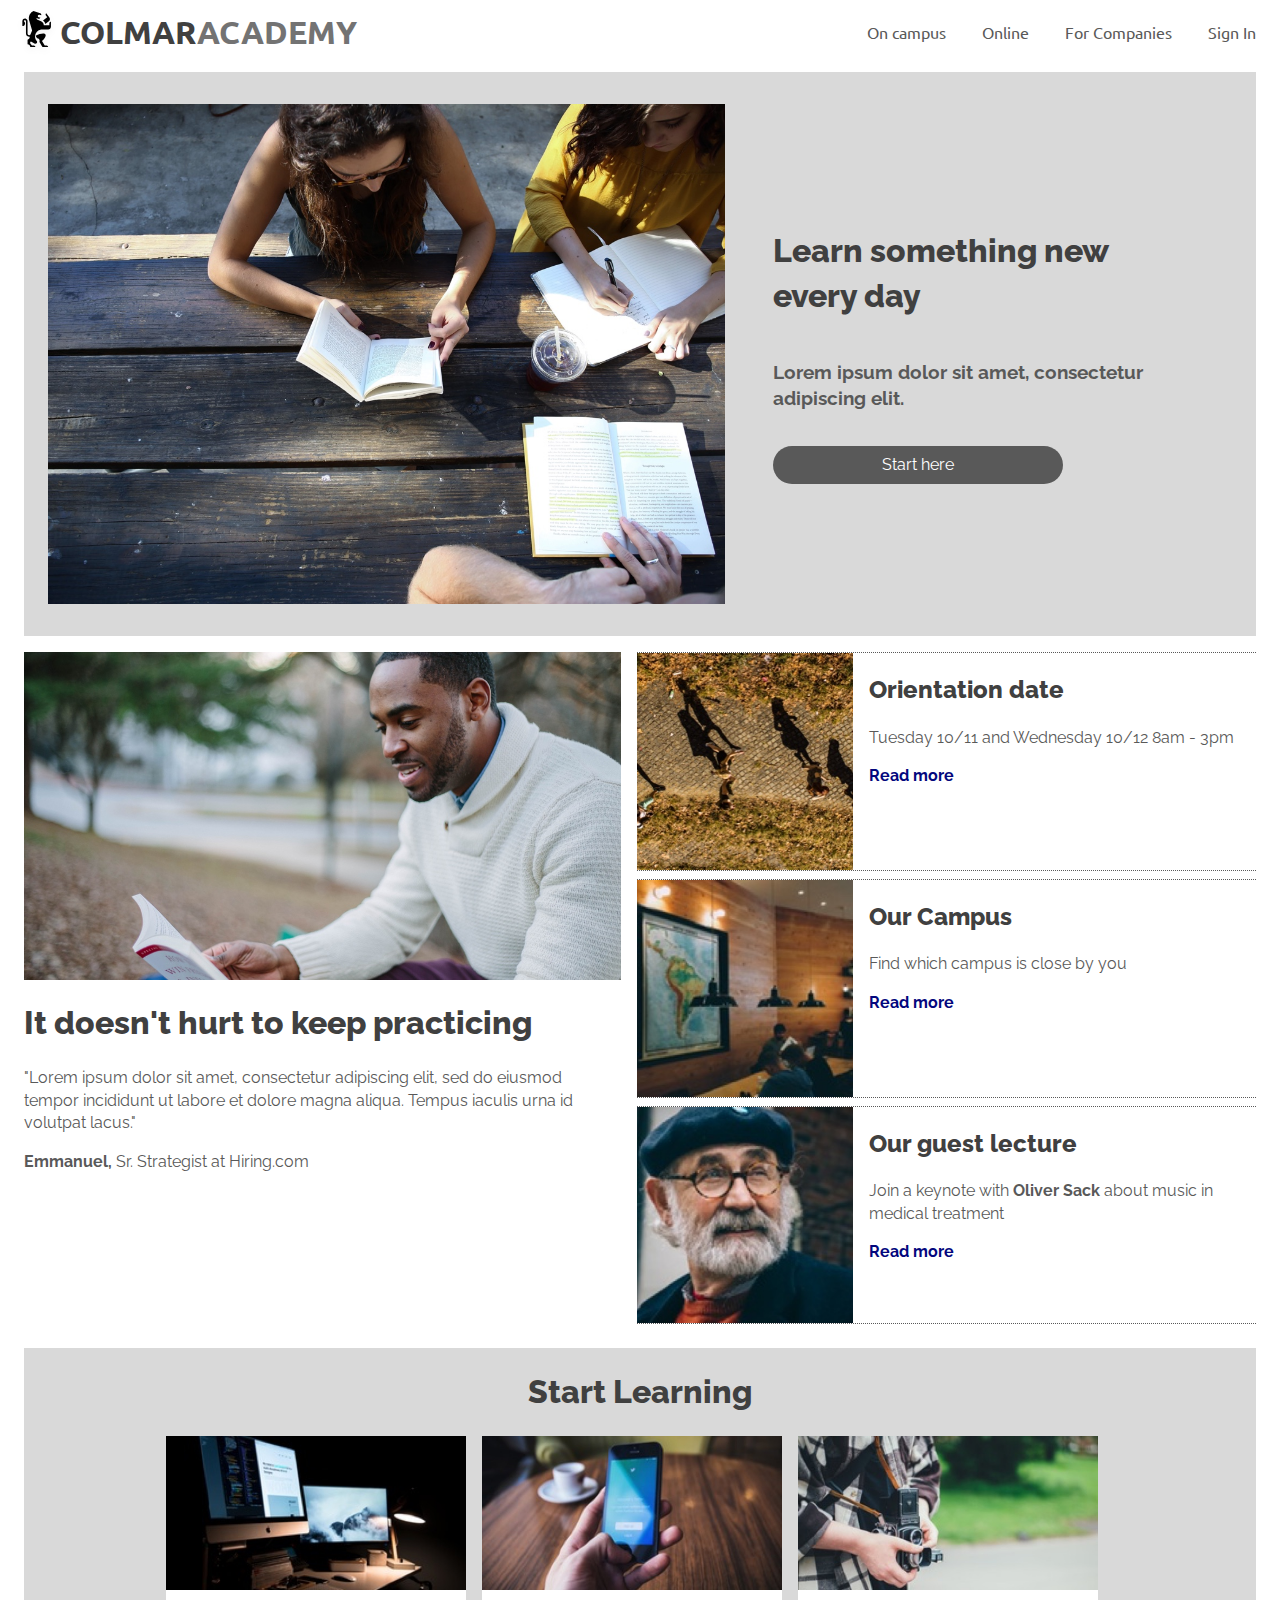
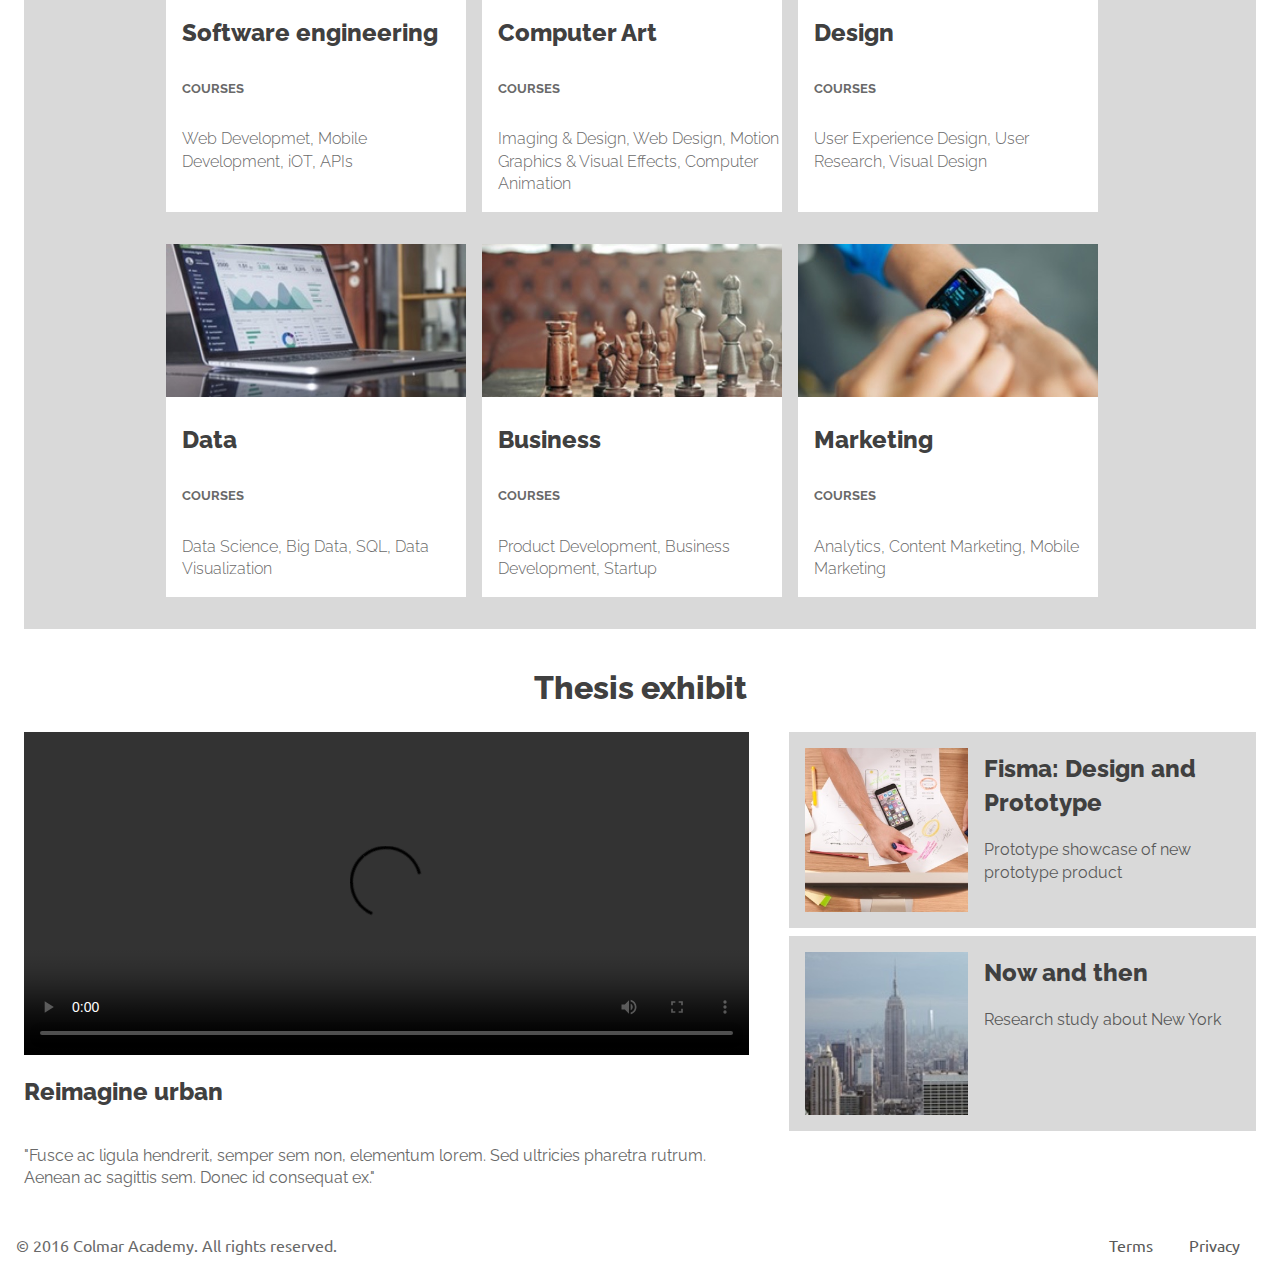
==== index.html @ a0ca27f4 "adjusting initial scale" ====
<!DOCTYPE html>
<html lang="en" dir="ltr">
  <head>
    <meta charset="utf-8">
    <title>Colmar Academy</title>
    <link href="reources/css/reset.css" type="text/css" rel="stylesheet">
    <link href="https://fonts.googleapis.com/css?family=Ubuntu:400,700" rel="stylesheet">
    <link href="https://fonts.googleapis.com/css?family=Raleway:300,400,700,800" rel="stylesheet">
    <link rel="stylesheet" href="https://use.fontawesome.com/releases/v5.8.1/css/all.css" integrity="sha384-50oBUHEmvpQ+1lW4y57PTFmhCaXp0ML5d60M1M7uH2+nqUivzIebhndOJK28anvf" crossorigin="anonymous">
    <link href="resources/css/style.css" type="text/css" rel="stylesheet">
    <meta name="viewport" content="width=device-width, initial-scale=0.86">
    <!--<meta name="viewport" content="initial-scale=1.1, minimum-scale=1.0001, maximum-scale=1.0001, user-scalable=no">
-->
  </head>

<body>
<!-- Header -->
<header>
  <nav>
    <div class="logo-name">
      <img src="resources/images/ic-logo.svg" alt="Colmar Academy lion logo">
      <h4><span class="firstword">Colmar</span><span class="secondword">Academy</span></h4>
    </div>
    <div class="menu">
      <ul role="presentation">
        <li>On campus</li>
        <li>Online</li>
        <li>For Companies</li>
        <li>Sign In</li>
      </ul>
    </div>

    <div class="tablet-menu">
      <img src="resources/images/ic-on-campus.svg" alt="">
      <img src="resources/images/ic-online.svg" alt="">
      <img src="resources/images/ic-login.svg" alt="">
    </div>

    <div class="mobile-menu">
      <img src="resources/images/ic-logo.svg" alt="">
      <img src="resources/images/ic-on-campus.svg" alt="">
      <img src="resources/images/ic-online.svg" alt="">
      <img src="resources/images/ic-login.svg" alt="">
    </div>

  </nav>
</header>


<!-- Banner -->
<div class="container" role="presentation">
  <div class="banner">
    <div class="wide-box" role="presentation">
      <img src="resources/images/banner.jpg" alt="Students working at picnic table">
    </div>

    <div class="narrow-box" role="presentation">
      <div class="banner-text">
        <h1>Learn something new every day</h1>
        <h3>Lorem ipsum dolor sit amet, consectetur adipiscing elit.</h3>
      </div>
      <div class="button">
        <span>Start here</span>
      </div>
    </div>
  </div>
</div>

<!--Info Box -->
<div class="container" role="presentation">
  <div class="info-box">
    <div class="wide-box" role="presentation">
      <img src="resources/images/information-main.jpg" alt="Man reading book outdoors">
      <div class="quote">
        <h1>It doesn't hurt to keep practicing</h1>
        <p>"Lorem ipsum dolor sit amet, consectetur adipiscing elit, sed do eiusmod tempor incididunt ut labore et dolore magna aliqua. Tempus iaculis urna id volutpat lacus."</p>
        <span><b>Emmanuel,</b> Sr. Strategist at Hiring.com</span>
      </div>
    </div>

    <div class="narrow-box-main" role="presentation">
      <div class="mini-box" role="presentation">
        <img src="resources/images/information-orientation.jpg" alt="Overhead shot of people walking on a path.">
        <div class="mini-box-text" role="presentation">
          <h2>Orientation date</h2>
          <p>Tuesday 10/11 and Wednesday 10/12 8am - 3pm</p>
          <a href="#">Read more</a>
        </div>
      </div>

      <div class="mini-box" role="presentation">
        <img src="resources/images/information-campus.jpg" alt="People working at long table.">
        <div class="mini-box-text" role="presentation">
          <h2>Our Campus</h2>
          <p>Find which campus is close by you</p>
          <a href="#">Read more</a>
        </div>
      </div>

      <div class="mini-box" role="presentation">
        <img src="resources/images/information-guest-lecture.jpg" alt="Head shot of Oliver Sack">
        <div class="mini-box-text" role="presentation">
          <h2>Our guest lecture</h2>
          <p>Join a keynote with <b>Oliver Sack</b> about music in medical treatment</p>
          <a href="#">Read more</a>
        </div>
      </div>
    </div>

    <div class="narrow-box-mobile" role="presentation">
      <div class="mini-box-mobile" role="presentation">
        <img src="resources/images/information-orientation-mobile.jpg" alt="Overhead shot of people walking on a path.">
        <div class="mini-box-mobile-text" role="presentation">
          <h2>Orientation date</h2>
          <p>Tuesday 10/11 and Wednesday 10/12 8am - 3pm</p>
          <a href="#">Read more</a>
        </div>
      </div>

      <div class="mini-box-mobile" role="presentation">
        <img src="resources/images/information-campus-mobile.jpg" alt="People working at long table.">
        <div class="mini-box-mobile-text" role="presentation">
          <h2>Our Campus</h2>
          <p>Find which campus is close by you</p>
          <a href="#">Read more</a>
        </div>
      </div>

        <div class="mini-box-mobile" role="presentation">
          <img src="resources/images/information-guest-lecture-mobile.jpg" alt="Head shot of Oliver Sack">
          <div class="mini-box-mobile-text" role="presentation">
            <h2>Our guest lecture</h2>
            <p>Join a keynote with Oliver Sack about music in medical treatment</p>
            <a href="#">Read more</a>
          </div>
        </div>
    </div>
  </div>
</div>

<!--- Courses -->
<div class="container" role="presentation">
  <div class="course-box">
    <h1>Start Learning</h1>
    <div class="course-array-main">
      <div class="course">
        <img src="resources/images/course-software.jpg" alt="Computers on a desk">
        <div class="course-text" role="presentation">
          <h2 id="program">Software engineering</h2>
          <h5 id="course-title">COURSES</h5>
          <p id="classes">Web Developmet, Mobile Development, iOT, APIs</p>
        </div>
      </div>

      <div class="course">
        <img src="resources/images/course-computer-art.jpg" alt="Person holding a smart phone">
        <div class="course-text" role="presentation">
          <h2 id="program">Computer Art</h2>
          <h5 id="course-title">COURSES</h5>
          <p id="classes">Imaging & Design, Web Design, Motion Graphics & Visual Effects, Computer Animation</p>
        </div>
      </div>

      <div class="course">
        <img src="resources/images/course-design.jpg" alt="Person taking a photo with Twin lens reflex camera">
        <div class="course-text" role="presentation">
          <h2 id="program">Design</h2>
          <h5 id="course-title">COURSES</h5>
          <p id="classes">User Experience Design, User Research, Visual Design</p>
        </div>
      </div>

      <div class="course">
        <img src="resources/images/course-data.jpg" alt="Laptop with screen showing data visualization">
        <div class="course-text" role="presentation">
          <h2 id="program">Data</h2>
          <h5 id="course-title">COURSES</h5>
          <p id="classes">Data Science, Big Data, SQL, Data Visualization</p>
        </div>
      </div>

      <div class="course">
        <img src="resources/images/course-business.jpg" alt="Chessboard with wooden pieces">
        <div class="course-text" role="presentation">
          <h2 id="program">Business</h2>
          <h5 id="course-title">COURSES</h5>
          <p id="classes">Product Development, Business Development, Startup</p>
        </div>
      </div>

      <div class="course">
        <img src="resources/images/course-marketing.jpg" alt="Person using a smart watch">
        <div class="course-text" role="presentation">
          <h2 id="program">Marketing</h2>
          <h5 id="course-title">COURSES</h5>
          <p id="classes">Analytics, Content Marketing, Mobile Marketing</p>
        </div>
      </div>
    </div>

    <div class="course-array-mobile">
      <div class="course-list-mobile">
      <h2>Software Engineering  <i class="fas fa-database"></i></h2>
      <h2>Computer Art <i class="fas fa-palette"></i></h2>
      <h2>Design <i class="fas fa-crop-alt"></i></h2>
      <h2>Data <i class="fas fa-chart-pie"></i></h2>
      <h2>Business <i class="fas fa-briefcase"></i></h2>
      <h2>Marketing <i class="fas fa-poll"></i></h2>
    </div>
          </div>
  </div>
</div>

<!-- Thesis exhibit section -->
<div class="container" role="presentation">
  <div class="thesis-box">
    <h1>Thesis exhibit</h1>
    <div class="thesis-inner-box">
      <div class="wide-box" role="presentation">
        <video src="resources/videos/thesis.mp4" type="video/mp4" controls/></video>
        <h2>Reimagine urban</h2>
        <p>"Fusce ac ligula hendrerit, semper sem non, elementum lorem. Sed ultricies pharetra rutrum. Aenean ac sagittis sem. Donec id consequat ex."</p>
      </div>

      <div class="narrow-box" role="presentation">
        <div class="mini-box" id="fisma">
          <img src="resources/images/thesis-fisma.jpg" alt="Overhead shot of person working with smart phone and paper.">
          <div class="mini-box-text">
            <h2>Fisma: Design and Prototype</h2>
            <p>Prototype showcase of new prototype product</p>
          </div>
        </div>

        <div class="mini-box" role="presentation">
          <img src="resources/images/thesis-now-and-then.jpg" alt="Empire State Building.">
          <div class="mini-box-text">
            <h2>Now and then</h2>
            <p>Research study about New York</p>
          </div>
        </div>
      </div>
    </div>
  </div>
</div>

<!-- Footer -->
  <footer>
    <nav>
      <p>&copy 2016 Colmar Academy. All rights reserved.</p>
      <ul>
        <li>Terms</li>
        <li>Privacy</li>
      </ul>
    </nav>
  </footer>

  </body>
  </html>
---- resources/css/style.css ----
html{
  font-family: "Raleway"; "Helvetica", sans-serif;
  font-size: 16px;
}
body {
  line-height: 1.4;
  color: rgb(89, 89, 89);
  margin: 0 auto;
}
@media only screen and (max-width: 525px) {
  body {
    margin: 0 0.25rem;
  }
}
h1,
h2 {
  font-weight:800;
  color: rgb(64, 64, 64);
}
.container {
  display: flex;
  padding: 0.5rem 1.5rem;
}
.wide-box {
  width: 60%;
  display: flex;
  flex-direction: column;
}
.narrow-box {
  display: flex;
  flex-direction: column;
  width: 40%;
  padding-left: 1.5rem;
}
.mini-box {
  display: flex;
  align-items:flex-start;
  margin: 0 0 0.5rem 1rem;
}
.mini-box img {
  width: 35%;
  height: auto;
}
.mini-box-text a {
  color: rgb(3, 7, 125);
  font-weight: 700;
  text-decoration: none;
}
.mini-box-text a:hover {
  font-size: 1.1rem;
}
/* Header */
header {
  margin: 0 1rem 0 1rem;
  position: fixed;
  z-index: 1;
  background-color: white;
  width: 100%;
}
header img{
  padding-right: .2rem;
  height: 3rem;
}
nav {
  display: flex;
  align-items: center;
  justify-content: space-between;
  position: relative;
  height: 4rem;
  font-family: "Ubuntu"; "Helvetica", sans-serif;
}
nav .logo-name {
  display: flex;
  align-items: center;
}
header h4 {
  font-size: 2rem;
  text-transform: uppercase;
}
header h4 .firstword {
  color: rgb(64, 64, 64);
}
header h4 .secondword {
  color: rgb(115, 115, 115);
}
nav ul {
  margin-right: 1.5rem;
}
ul li {
  display: inline;
  padding: 0 1rem;
}
ul li:hover {
  color: rgb(3, 7, 125);
  font-weight: 800;
}
.tablet-menu {
  display: none;
}
.mobile-menu {
  display: none;
}
@media only screen and (max-width: 880px) {
  header .menu {
    display: none;
  }
  header .tablet-menu {
    display: flex;
    width: auto;
    justify-content: space-between;
    padding-right: 1.5rem;
  }
}
@media only screen and (max-width: 525px) {
  header {
    padding: 0 0.75rem;
    margin: auto;
  }
  header .logo-name {
      display: none;
  }
  header .tablet-menu {
      display: none;
  }
  header .mobile-menu {
    display: flex;
    width: 100%;
    justify-content: space-between;
    padding-right: 1rem;
  }
}

/* Banner */
.banner {
  display: flex;
  background-color: rgb(217, 217, 217);
  margin-top: 4rem;
  width: 100%;
}
.banner img {
  max-width: 100%;
  height: auto;
  display: block;
  overflow: hidden;
  padding: 2rem 1.5rem;
}
.banner .narrow-box {
  justify-content: center;
  align-items: flex-start;
}
.banner-text {
  display: flex;
  flex-direction: column;
  color: hsl(0, 0%, 35%);
  font-family: "Raleway", "Helvetica", sans-serif;
  max-width: 85%;
  padding-bottom: 1rem;
}
.button {
    width: 60%;
    background-color: rgb(89,89,89);
    color: white;
    padding-top: 0.5rem;
    padding-bottom: 0.5rem;
    text-align: center;
    border-radius: 25px;
    margin-bottom: 1rem;
  }
.button:hover {
background-color: rgb(3, 7, 125);
font-weight: 800;
}

@media only screen and (max-width: 525px) {
  .banner {
    display: flex;
    flex-direction: column;
    justify-content: center;
    margin: 3rem auto 1rem;
  }
  .banner .wide-box {
    width: 100%;
  }
  .banner .wide-box img {
    width: auto;
    height: auto;
    padding: 1rem 1rem;
    }
  .banner .narrow-box {
    width: 100%;
  }
  .banner-text {
    padding: 0 1.5rem 0.5rem 1.5rem;
    align-items: center;
  }
  .banner-text h3 {
    margin-right: 0.5rem;
  }
  .banner .button {
    width: 50%;
    align-self: center;
    margin: 0.5rem 4rem 1rem 0;
  }
}

/* Info Box */
.info-box {
  display: flex;
  width: 100%;
}

.info-box .wide-box img {
  max-width: 100%;
  height: auto;
  display: block;
}
.info-box .mini-box-text {
  padding-left: 1rem;
}
.info-box .mini-box {
  border-top: dotted 1px rgb(89,89,89);
  border-bottom: dotted 1px rgb(89,89,89);
}
.info-box .narrow-box-mobile {
  display: none;
}

@media only screen and (max-width: 525px) {
  .info-box {
    display: flex;
    flex-direction: column;
    width: 100%;
  }
  .info-box .wide-box {
    display: none;
  }
  .info-box .narrow-box-main {
    display: none;
  }
  .info-box .narrow-box-main .mini-box{
    display: none;
  }
  .info-box .narrow-box-mobile {
    display: flex;
    flex-direction: column;
    justify-content: center;
    width: 100%;
  }
  .info-box .narrow-box-mobile .mini-box-mobile img {
    width: 100%;
  }
  .info-box .narrow-box-mobile .mini-box-mobile {
    margin-bottom: 2rem;
  }
  .mini-box-mobile-text p {
    display: flex;
  }
  .mini-box-mobile-text a {
    color: rgb(3, 7, 125);
    text-decoration: none;
  }
}


/*  Courses */
.course-box {
  display: inline-block;
  background-color: hsl(0, 0%, 85%);
  color: rgb(105, 105, 105);
  width: 100%;
}
.course-box h1 {
  text-align: center;
}
.course-array-main {
  display: inline-flex;
  flex-flow: row wrap;
  justify-content: center;
  margin-left: 4.5rem;
  margin-right: 4.5rem;
}
.course-array-mobile {
  display: none;
}
.course {
  background-color: white;
  margin-right: 1rem;
  margin-bottom: 2rem;
  width: 300px;
}
.course-text {
  padding-left: 1rem;
  text-align: left;
}
.course-text #course-title {
  padding: 0.5rem 0;
}
.course-text #classes {
  font-weight: 300;
  flex-direction: column;
  align-items: flex-start;
}
.course img {
  width: 300px;
}

@media only screen and (max-width: 525px) {
  .course-box {
    background-color: white;
    justify-content: center;
    width: 100%;
  }
  .course-array-main {
    display: none;
  }
  .course-array-mobile {
    display: flex;
    flex-direction: column;
    justify-content: center;
    width: 100%;
    margin: 1rem auto;
  }
  .course-array-mobile h2 {
    display: flex;
    justify-content: space-between;
    align-items: baseline;
    background-color: hsl(0, 0%, 85%);
    padding: 0.5rem 1rem 0.5rem 1rem;
    text-align: left;
  }
}

/*Thesis Exhibit section  */
.thesis-box {
  display: inline-block;
  color: rgb(105, 105, 105);
}
.thesis-box h1{
  text-align: center;
}
.thesis-inner-box {
  display: flex;
  align-items: flex-start;
}
.thesis-box .wide-box video {
  max-width: 100%;
  height: 20.2rem;
  display: block;
}
.thesis-box .mini-box{
  background-color: hsl(0, 0%, 85%);
  color: hsl(0, 0%, 35%)
}
.thesis-box img {
  padding: 1rem;
}
@media only screen and (max-width: 525px) {
  .thesis-box .wide-box {
    width: 100%;
  }
  .thesis-box .wide-box h2, p {
    display: none;
  }
  .thesis-box .narrow-box {
    display: none;
  }
}

/* Footer */
footer p {
  display: inline;
  padding: 0 1rem;
  color: rgb(105, 105, 105);
}
@media only screen and (max-width: 525px) {
  footer ul {
    display: none;
  }
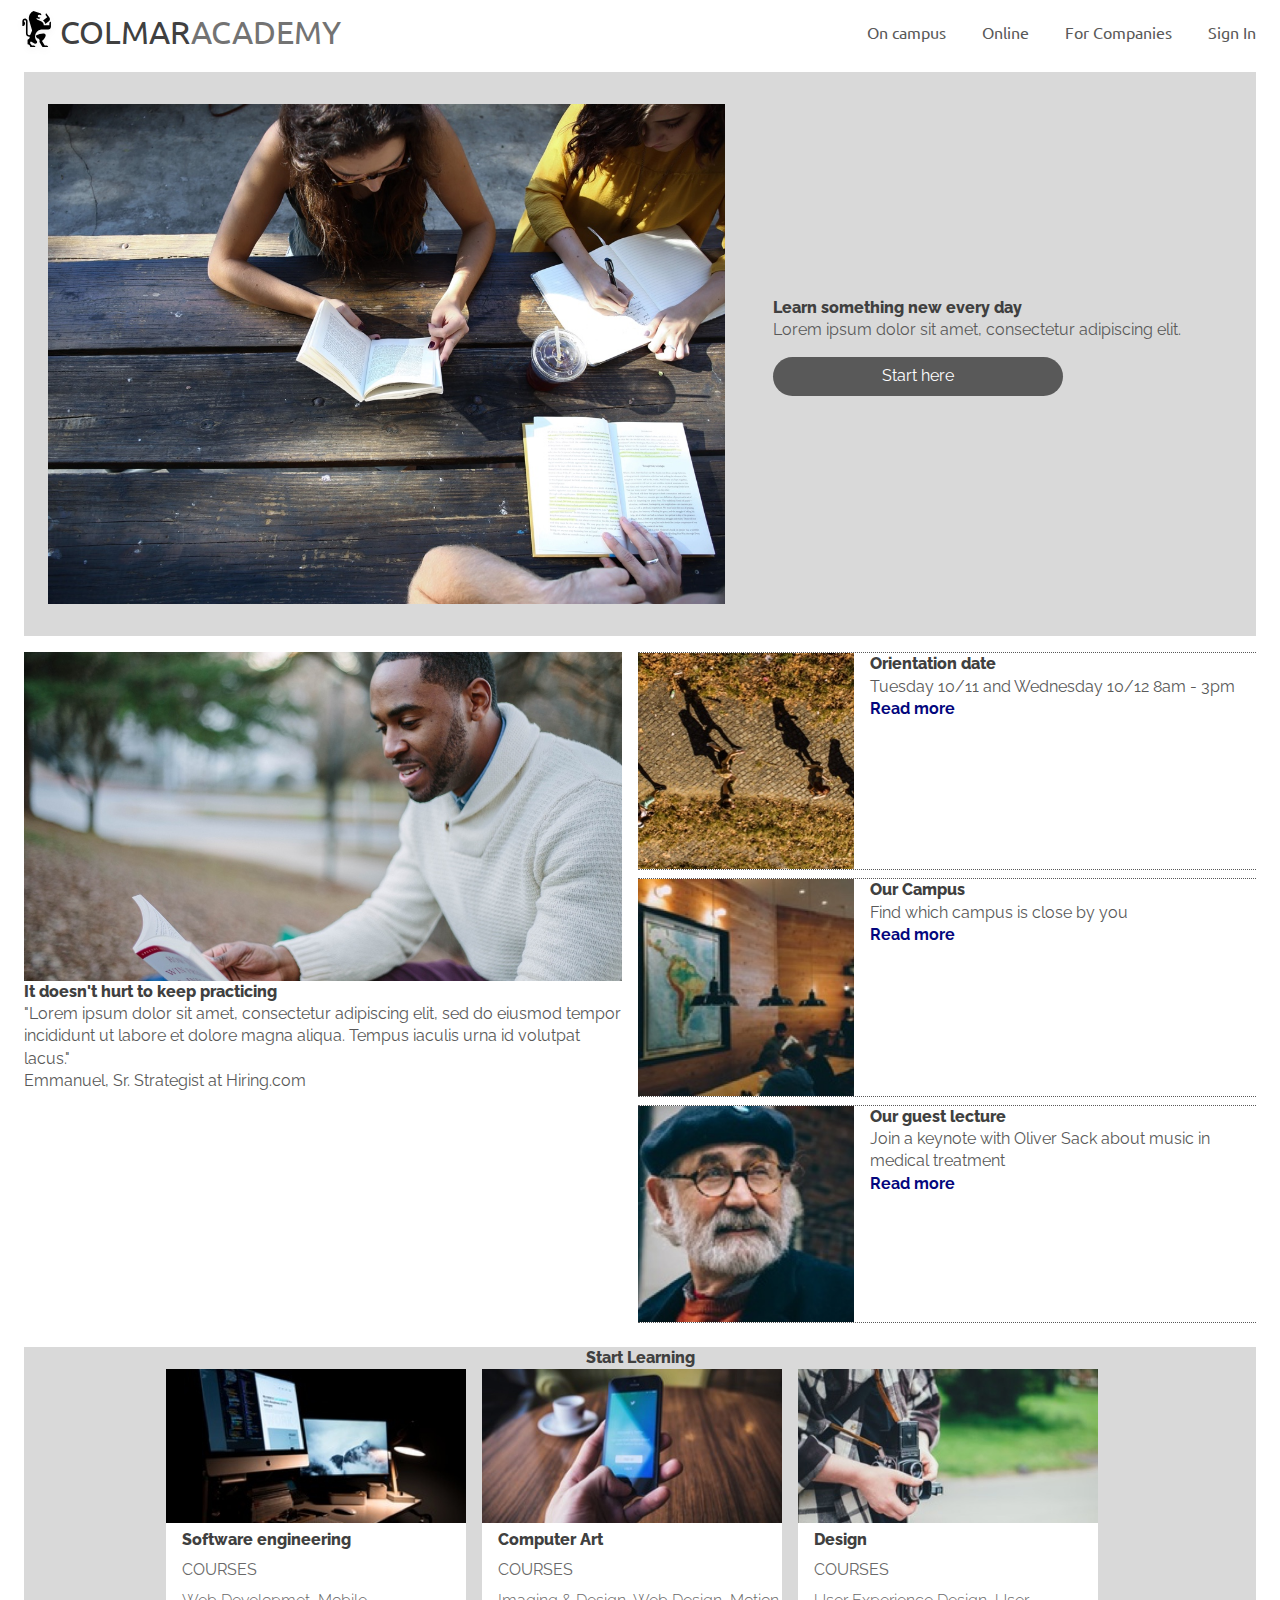
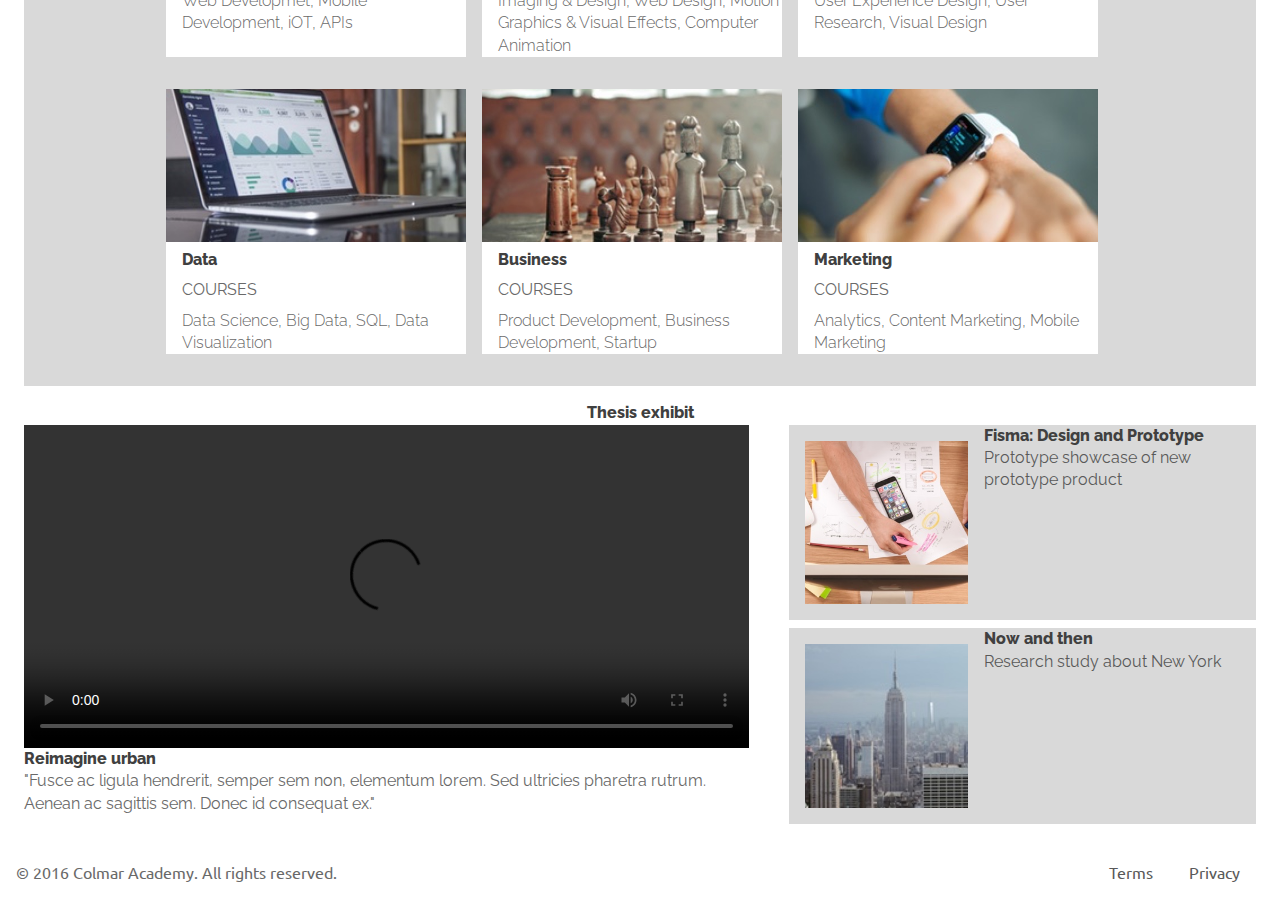
==== commit 06786c4d: "fixed type in reset" ====
--- a/index.html
+++ b/index.html
@@ -3,14 +3,12 @@
   <head>
     <meta charset="utf-8">
     <title>Colmar Academy</title>
-    <link href="reources/css/reset.css" type="text/css" rel="stylesheet">
+    <link href="resources/css/reset.css" type="text/css" rel="stylesheet">
     <link href="https://fonts.googleapis.com/css?family=Ubuntu:400,700" rel="stylesheet">
     <link href="https://fonts.googleapis.com/css?family=Raleway:300,400,700,800" rel="stylesheet">
     <link rel="stylesheet" href="https://use.fontawesome.com/releases/v5.8.1/css/all.css" integrity="sha384-50oBUHEmvpQ+1lW4y57PTFmhCaXp0ML5d60M1M7uH2+nqUivzIebhndOJK28anvf" crossorigin="anonymous">
     <link href="resources/css/style.css" type="text/css" rel="stylesheet">
     <meta name="viewport" content="width=device-width, initial-scale=0.86">
-    <!--<meta name="viewport" content="initial-scale=1.1, minimum-scale=1.0001, maximum-scale=1.0001, user-scalable=no">
--->
   </head>
 
 <body>
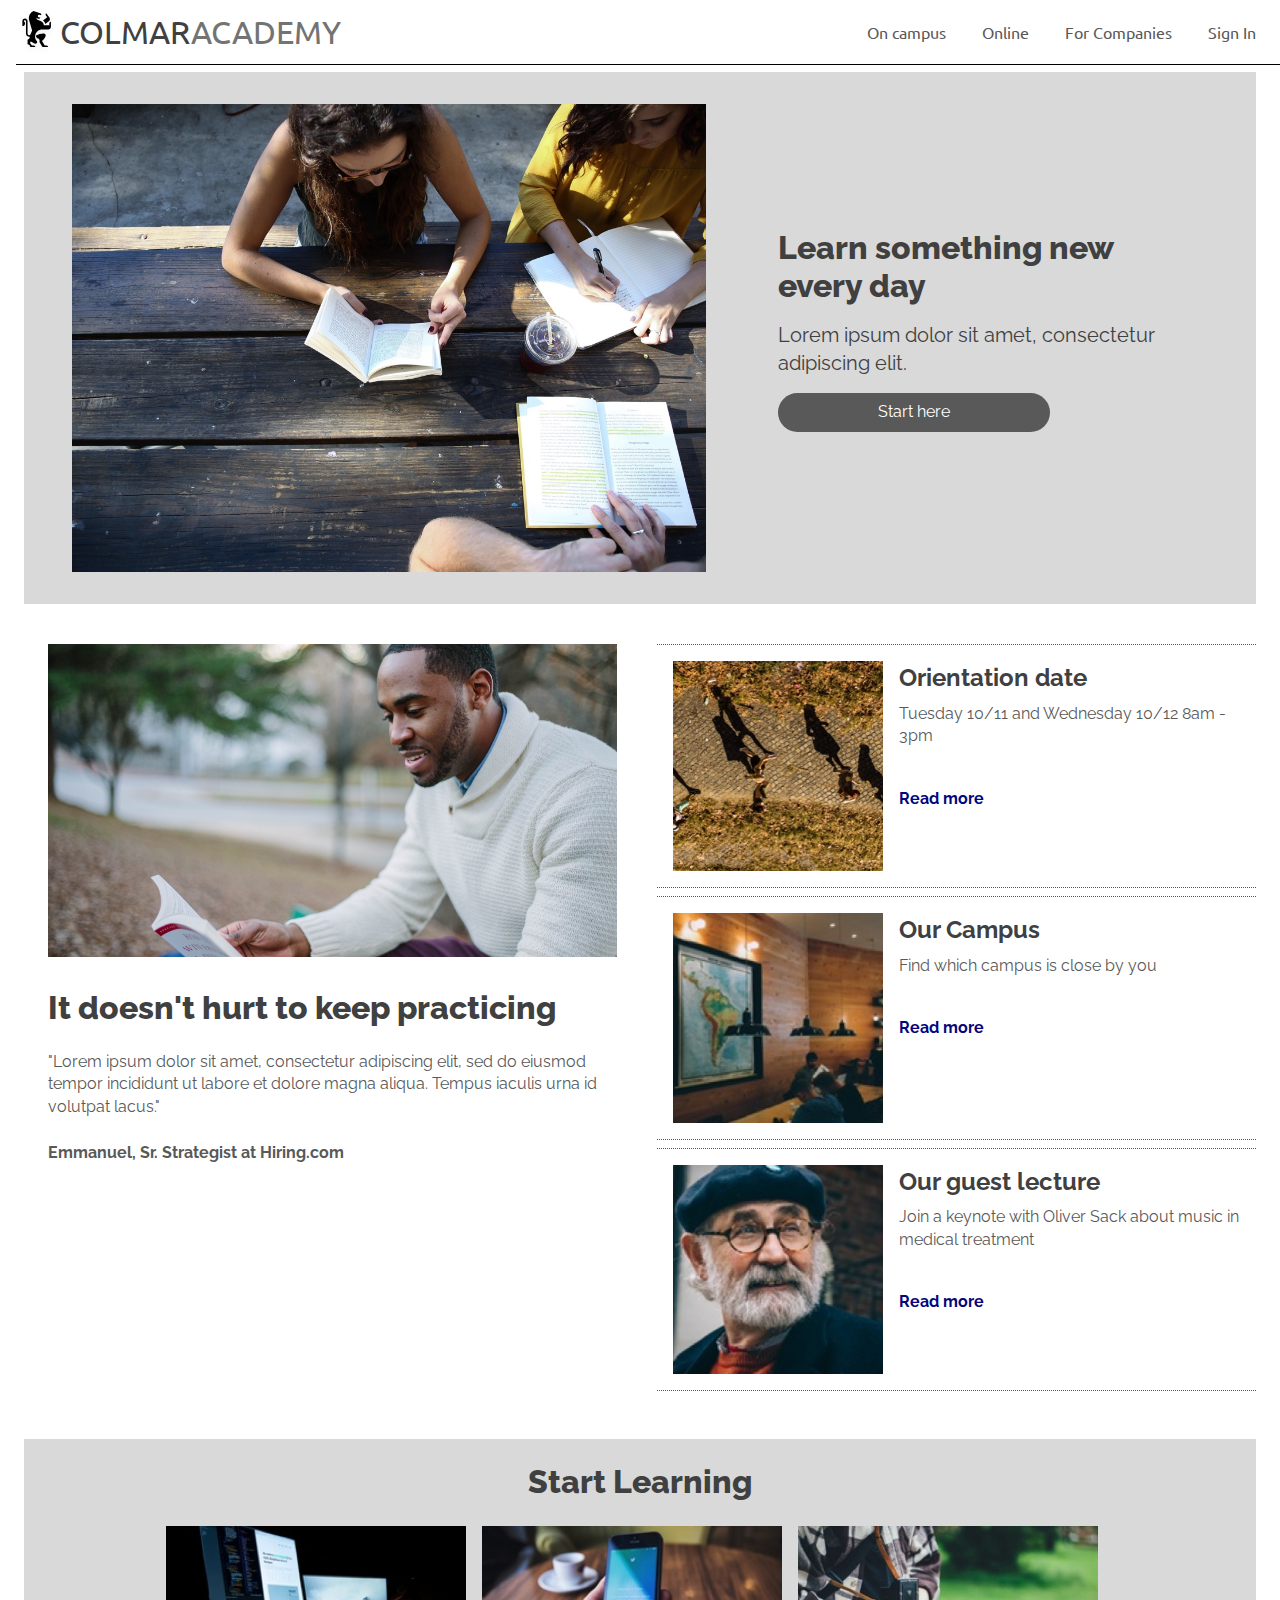
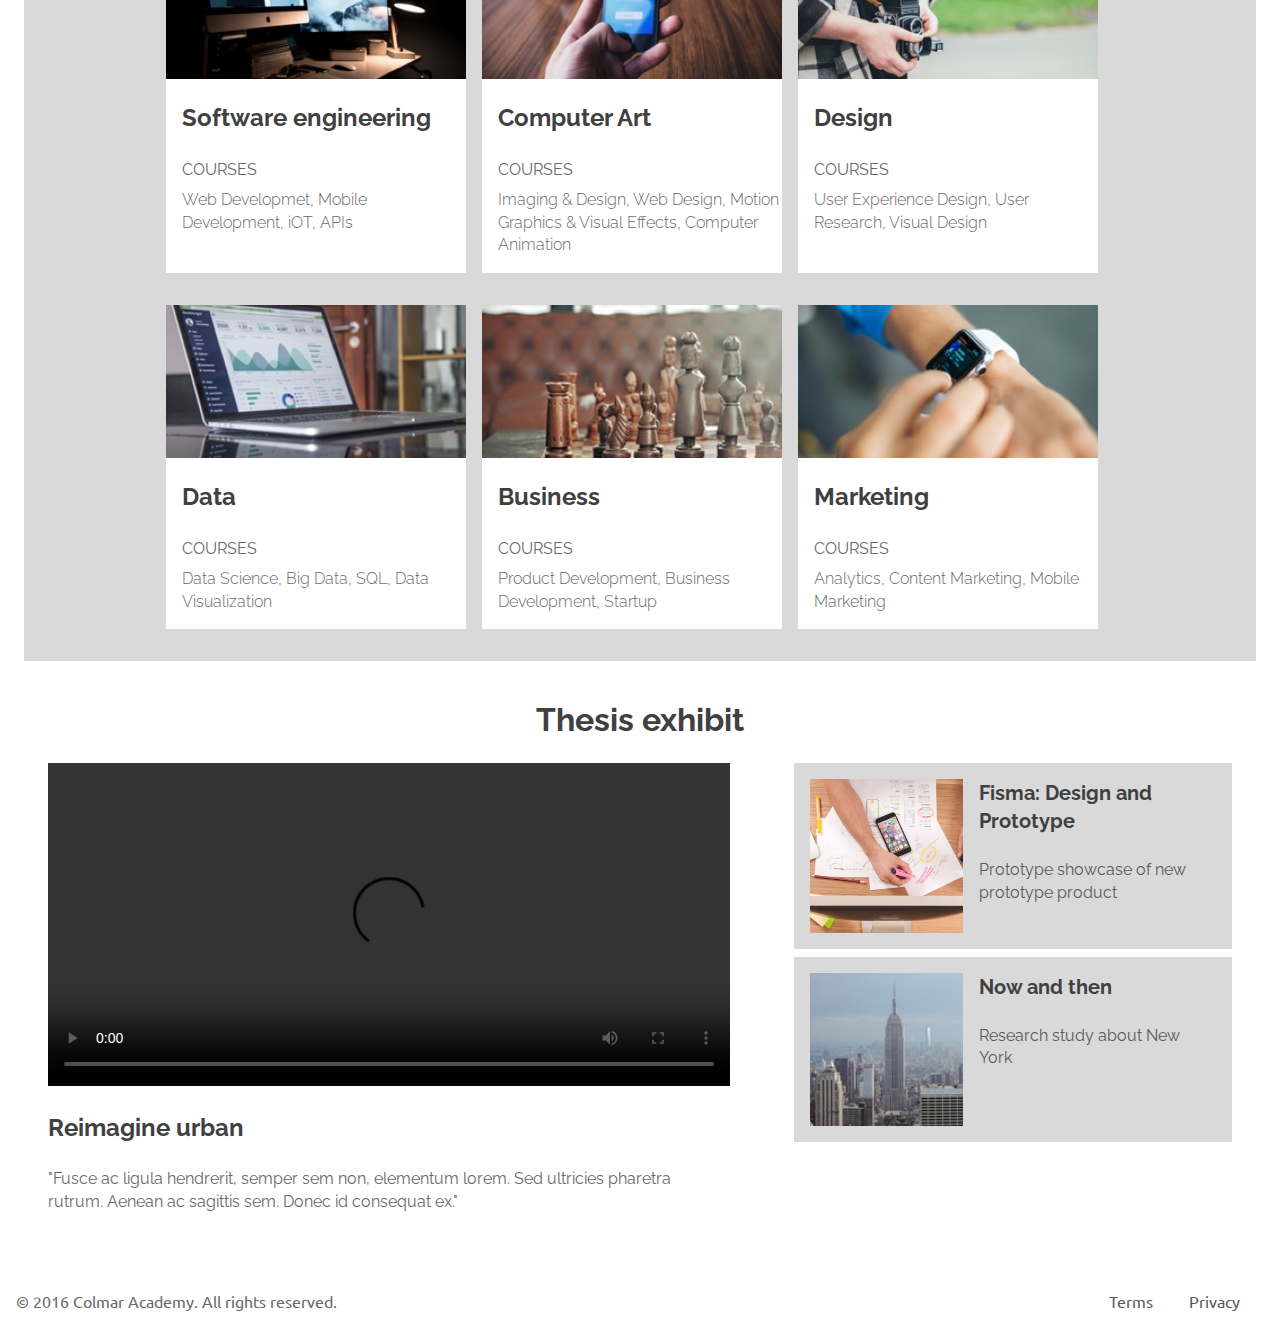
==== commit ea53a0fd: "redoing all the damage from the lack of reset" ====
--- a/index.html
+++ b/index.html
@@ -7,8 +7,8 @@
     <link href="https://fonts.googleapis.com/css?family=Ubuntu:400,700" rel="stylesheet">
     <link href="https://fonts.googleapis.com/css?family=Raleway:300,400,700,800" rel="stylesheet">
     <link rel="stylesheet" href="https://use.fontawesome.com/releases/v5.8.1/css/all.css" integrity="sha384-50oBUHEmvpQ+1lW4y57PTFmhCaXp0ML5d60M1M7uH2+nqUivzIebhndOJK28anvf" crossorigin="anonymous">
+    <meta name="viewport" content="width=device-width, initial-scale=0.86">
     <link href="resources/css/style.css" type="text/css" rel="stylesheet">
-    <meta name="viewport" content="width=device-width, initial-scale=0.86">
   </head>
 
 <body>
@@ -144,7 +144,7 @@
       <div class="course">
         <img src="resources/images/course-software.jpg" alt="Computers on a desk">
         <div class="course-text" role="presentation">
-          <h2 id="program">Software engineering</h2>
+          <h3 id="program">Software engineering</h3>
           <h5 id="course-title">COURSES</h5>
           <p id="classes">Web Developmet, Mobile Development, iOT, APIs</p>
         </div>
@@ -153,7 +153,7 @@
       <div class="course">
         <img src="resources/images/course-computer-art.jpg" alt="Person holding a smart phone">
         <div class="course-text" role="presentation">
-          <h2 id="program">Computer Art</h2>
+          <h3 id="program">Computer Art</h3>
           <h5 id="course-title">COURSES</h5>
           <p id="classes">Imaging & Design, Web Design, Motion Graphics & Visual Effects, Computer Animation</p>
         </div>
@@ -162,7 +162,7 @@
       <div class="course">
         <img src="resources/images/course-design.jpg" alt="Person taking a photo with Twin lens reflex camera">
         <div class="course-text" role="presentation">
-          <h2 id="program">Design</h2>
+          <h3 id="program">Design</h3>
           <h5 id="course-title">COURSES</h5>
           <p id="classes">User Experience Design, User Research, Visual Design</p>
         </div>
@@ -171,7 +171,7 @@
       <div class="course">
         <img src="resources/images/course-data.jpg" alt="Laptop with screen showing data visualization">
         <div class="course-text" role="presentation">
-          <h2 id="program">Data</h2>
+          <h3 id="program">Data</h3>
           <h5 id="course-title">COURSES</h5>
           <p id="classes">Data Science, Big Data, SQL, Data Visualization</p>
         </div>
@@ -180,7 +180,7 @@
       <div class="course">
         <img src="resources/images/course-business.jpg" alt="Chessboard with wooden pieces">
         <div class="course-text" role="presentation">
-          <h2 id="program">Business</h2>
+          <h3 id="program">Business</h3>
           <h5 id="course-title">COURSES</h5>
           <p id="classes">Product Development, Business Development, Startup</p>
         </div>
@@ -189,7 +189,7 @@
       <div class="course">
         <img src="resources/images/course-marketing.jpg" alt="Person using a smart watch">
         <div class="course-text" role="presentation">
-          <h2 id="program">Marketing</h2>
+          <h3 id="program">Marketing</h3>
           <h5 id="course-title">COURSES</h5>
           <p id="classes">Analytics, Content Marketing, Mobile Marketing</p>
         </div>
@@ -224,7 +224,7 @@
         <div class="mini-box" id="fisma">
           <img src="resources/images/thesis-fisma.jpg" alt="Overhead shot of person working with smart phone and paper.">
           <div class="mini-box-text">
-            <h2>Fisma: Design and Prototype</h2>
+            <h3>Fisma: Design and Prototype</h3>
             <p>Prototype showcase of new prototype product</p>
           </div>
         </div>
@@ -232,7 +232,7 @@
         <div class="mini-box" role="presentation">
           <img src="resources/images/thesis-now-and-then.jpg" alt="Empire State Building.">
           <div class="mini-box-text">
-            <h2>Now and then</h2>
+            <h3>Now and then</h3>
             <p>Research study about New York</p>
           </div>
         </div>
--- a/resources/css/style.css
+++ b/resources/css/style.css
@@ -12,25 +12,42 @@
     margin: 0 0.25rem;
   }
 }
-h1,
+h1 {
+  font-weight: 800;
+  font-size: 2rem;
+  line-height: 1.2;
+  color: rgb(64, 64, 64);
+}
+
 h2 {
-  font-weight:800;
+  font-weight: 700;
+  font-size: 1.5rem;
   color: rgb(64, 64, 64);
 }
+
+h3 {
+  font-size: 1.25rem;
+  color: rgb(64, 64, 64);
+}
 .container {
   display: flex;
   padding: 0.5rem 1.5rem;
+  margin-bottom: 1.5rem;
 }
 .wide-box {
   width: 60%;
   display: flex;
   flex-direction: column;
+  margin-left: 1.5rem;
+  margin-right: 1.5rem;
 }
 .narrow-box {
   display: flex;
   flex-direction: column;
   width: 40%;
   padding-left: 1.5rem;
+  margin-right: 1.5rem;
+
 }
 .mini-box {
   display: flex;
@@ -56,6 +73,7 @@
   z-index: 1;
   background-color: white;
   width: 100%;
+  border-bottom: 1px solid black;
 }
 header img{
   padding-right: .2rem;
@@ -154,6 +172,9 @@
   color: hsl(0, 0%, 35%);
   font-family: "Raleway", "Helvetica", sans-serif;
   max-width: 85%;
+  padding-bottom: 1rem;
+}
+.banner-text h1 {
   padding-bottom: 1rem;
 }
 .button {
@@ -214,8 +235,30 @@
   height: auto;
   display: block;
 }
+
+.info-box .quote h1 {
+  padding-top: 2rem;
+  padding-bottom: 1.5rem;
+}
+.info-box .quote p {
+  padding-bottom: 1.5rem;
+}
+.info-box .quote span {
+  font-weight: 700;
+}
+.info-box .mini-box img {
+  padding: 1rem;
+}
 .info-box .mini-box-text {
-  padding-left: 1rem;
+  padding-top: 0.5rem;
+}
+.info-box .mini-box-text h2 {
+  padding-top: 0.5rem;
+  padding-bottom: 0.5rem;
+}
+
+.info-box .mini-box-text p {
+  padding-bottom: 2.5rem;
 }
 .info-box .mini-box {
   border-top: dotted 1px rgb(89,89,89);
@@ -271,6 +314,8 @@
 }
 .course-box h1 {
   text-align: center;
+  padding-top: 1.5rem;
+  padding-bottom: 1.5rem;
 }
 .course-array-main {
   display: inline-flex;
@@ -289,11 +334,19 @@
   width: 300px;
 }
 .course-text {
-  padding-left: 1rem;
   text-align: left;
+  margin-top: 1rem;
+  margin-left: 1rem;
+  margin-bottom: 1rem;
+}
+.course-text h3 {
+  font-weight: 700;
+  font-size: 1.5rem;
+  padding-bottom: 1rem;
 }
 .course-text #course-title {
-  padding: 0.5rem 0;
+  padding-top: 0.5rem;
+  padding-bottom: 0.5rem;
 }
 .course-text #classes {
   font-weight: 300;
@@ -335,8 +388,19 @@
   display: inline-block;
   color: rgb(105, 105, 105);
 }
-.thesis-box h1{
+.thesis-box h1 {
   text-align: center;
+  font-weight: 700;
+  padding-bottom: 1.5rem;
+}
+.thesis-box h2 {
+  text-align: left;
+  font-weight: 700;
+  padding-top: 1.5rem;
+  padding-bottom: 1.5rem;
+}
+.thesis-box p {
+  padding-bottom: 1.5rem;
 }
 .thesis-inner-box {
   display: flex;
@@ -353,6 +417,14 @@
 }
 .thesis-box img {
   padding: 1rem;
+}
+.thesis-box h3 {
+  font-weight: 700;
+  margin-top: 1rem;
+  margin-bottom: 1.5rem;
+}
+.thesis-box .mini-box-text p {
+  padding-right: 1rem;
 }
 @media only screen and (max-width: 525px) {
   .thesis-box .wide-box {
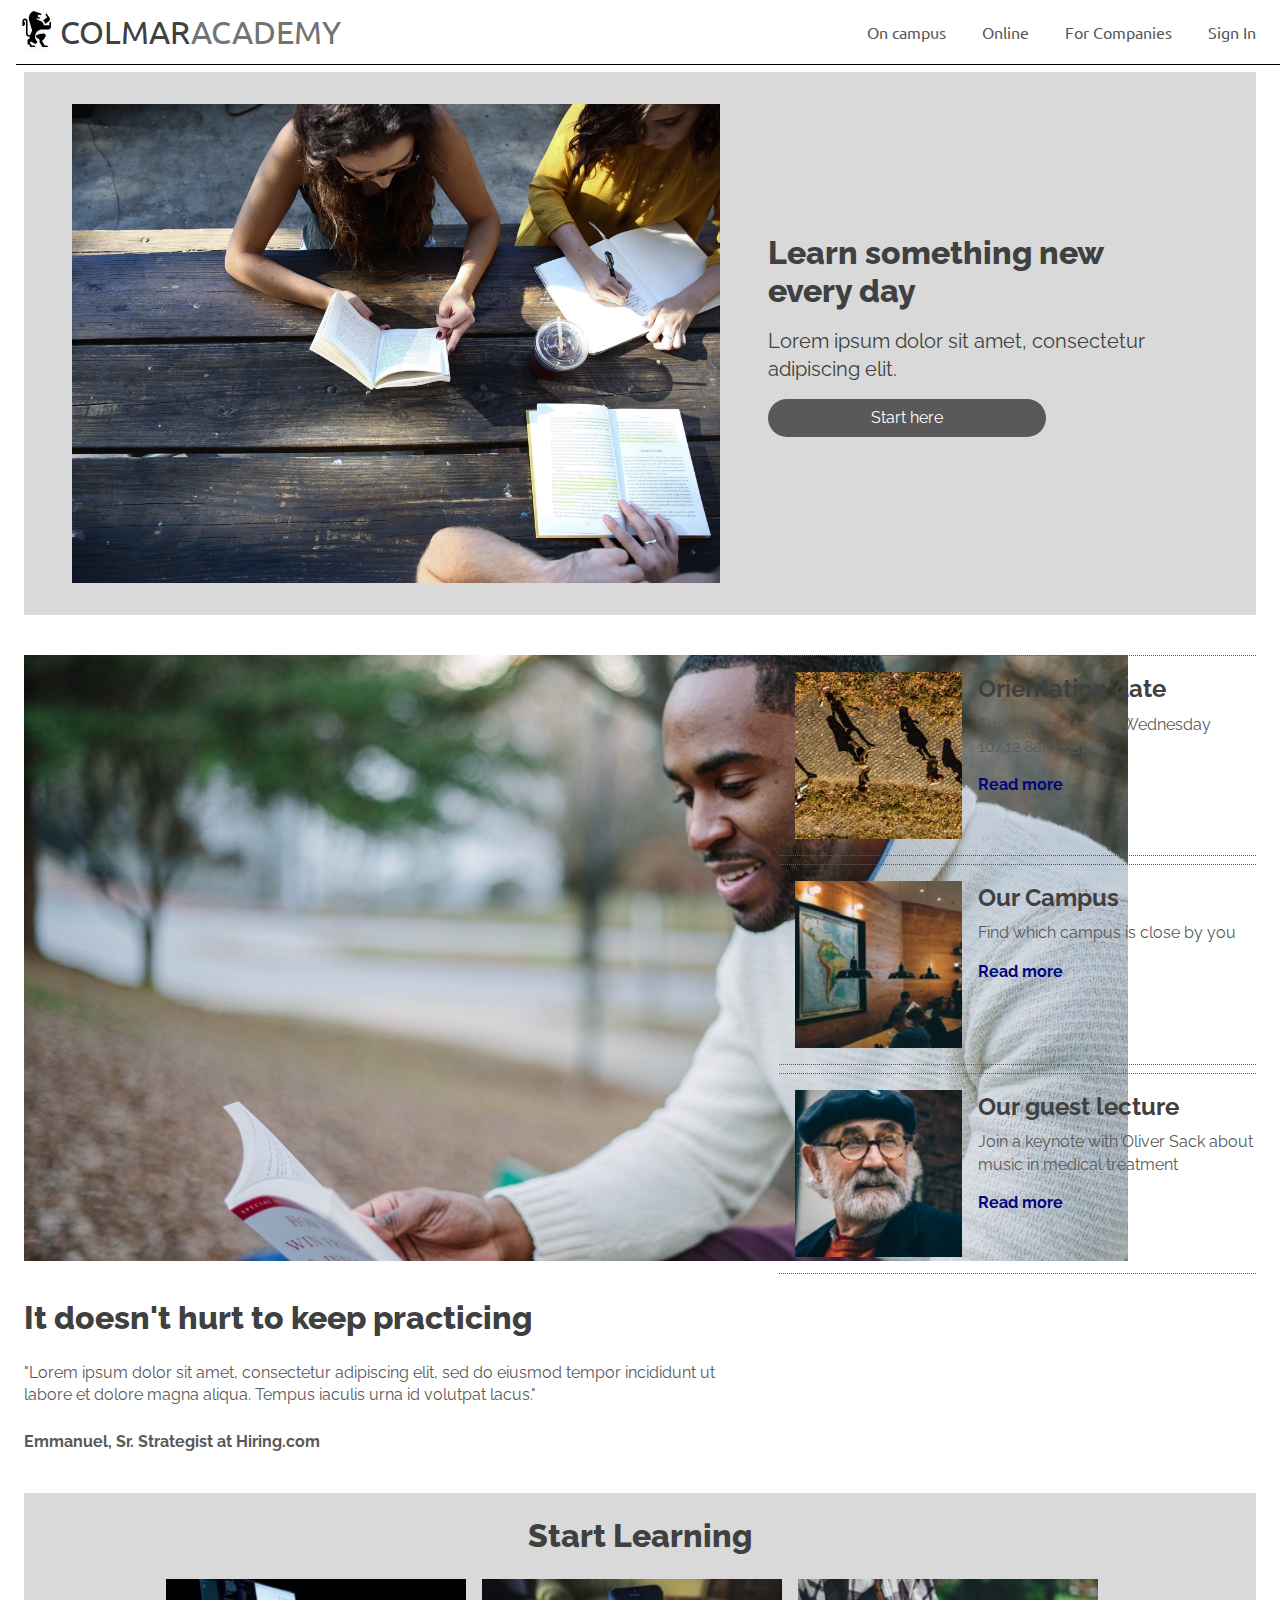
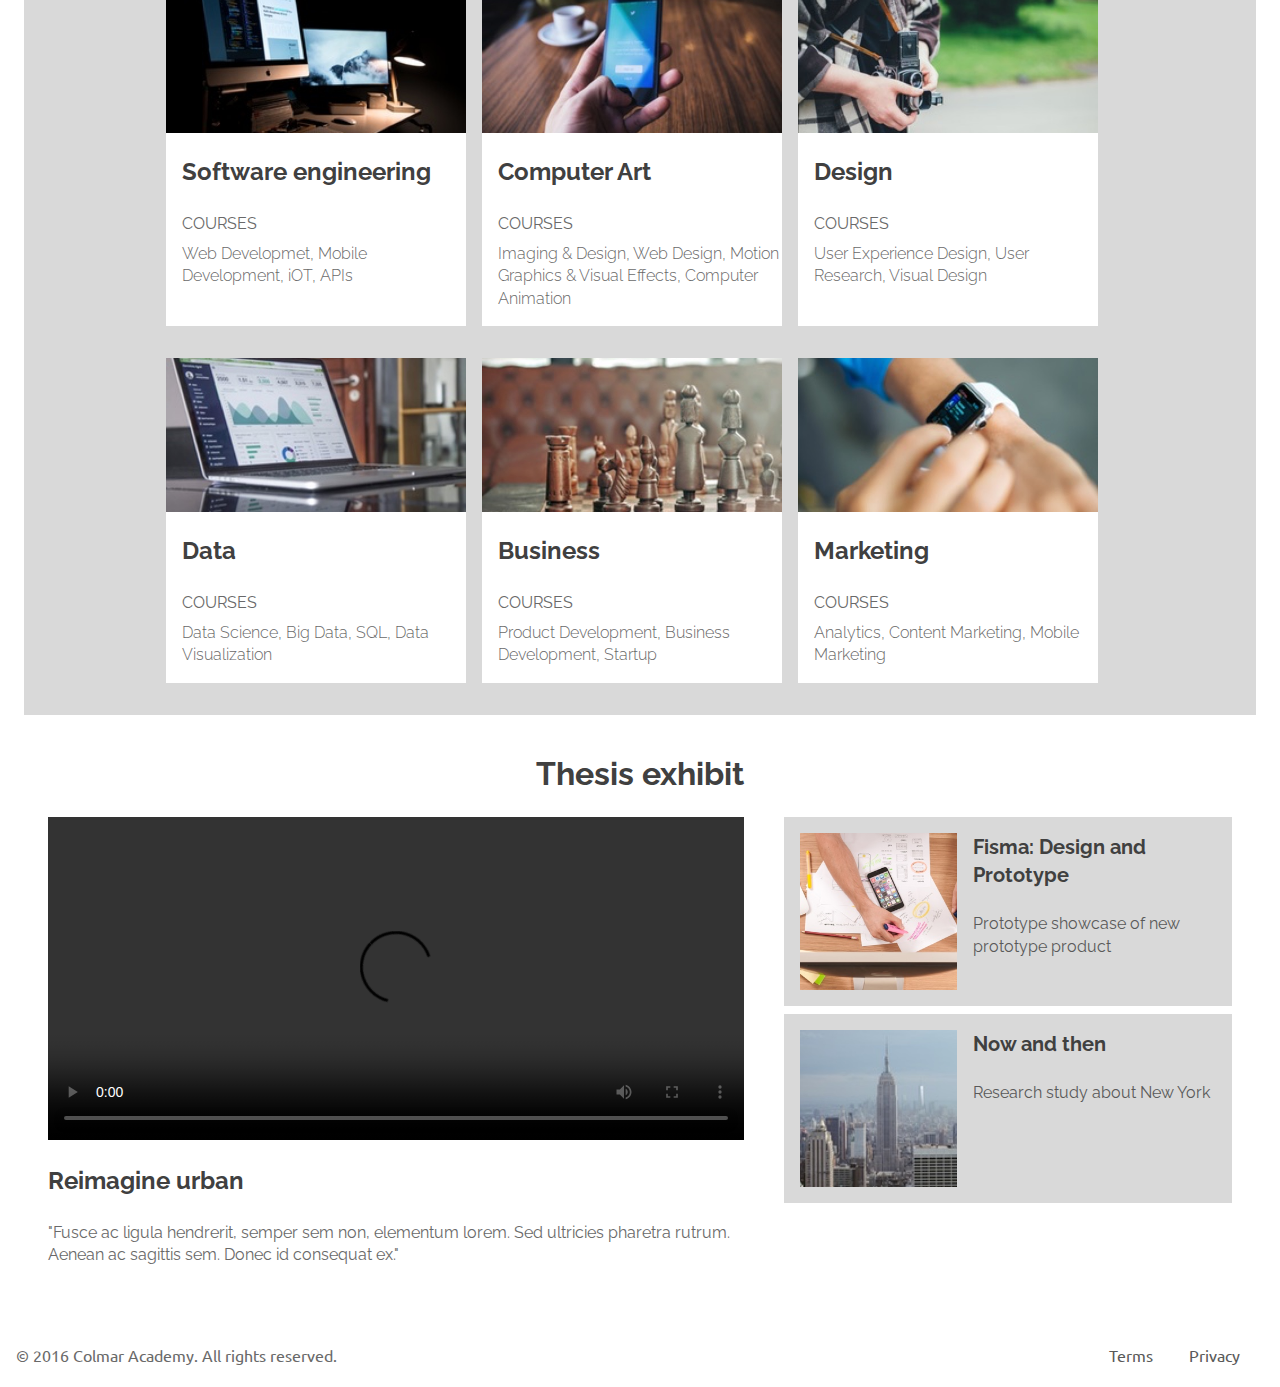
==== commit 963e67fe: "adjusting mobile again" ====
--- a/index.html
+++ b/index.html
@@ -7,8 +7,8 @@
     <link href="https://fonts.googleapis.com/css?family=Ubuntu:400,700" rel="stylesheet">
     <link href="https://fonts.googleapis.com/css?family=Raleway:300,400,700,800" rel="stylesheet">
     <link rel="stylesheet" href="https://use.fontawesome.com/releases/v5.8.1/css/all.css" integrity="sha384-50oBUHEmvpQ+1lW4y57PTFmhCaXp0ML5d60M1M7uH2+nqUivzIebhndOJK28anvf" crossorigin="anonymous">
+    <link href="resources/css/style.css" type="text/css" rel="stylesheet">
     <meta name="viewport" content="width=device-width, initial-scale=0.86">
-    <link href="resources/css/style.css" type="text/css" rel="stylesheet">
   </head>
 
 <body>
@@ -67,7 +67,7 @@
 <!--Info Box -->
 <div class="container" role="presentation">
   <div class="info-box">
-    <div class="wide-box" role="presentation">
+    <div class="quote-box" role="presentation">
       <img src="resources/images/information-main.jpg" alt="Man reading book outdoors">
       <div class="quote">
         <h1>It doesn't hurt to keep practicing</h1>
--- a/resources/css/style.css
+++ b/resources/css/style.css
@@ -39,7 +39,6 @@
   display: flex;
   flex-direction: column;
   margin-left: 1.5rem;
-  margin-right: 1.5rem;
 }
 .narrow-box {
   display: flex;
@@ -169,8 +168,6 @@
 .banner-text {
   display: flex;
   flex-direction: column;
-  color: hsl(0, 0%, 35%);
-  font-family: "Raleway", "Helvetica", sans-serif;
   max-width: 85%;
   padding-bottom: 1rem;
 }
@@ -178,14 +175,14 @@
   padding-bottom: 1rem;
 }
 .button {
-    width: 60%;
-    background-color: rgb(89,89,89);
-    color: white;
-    padding-top: 0.5rem;
-    padding-bottom: 0.5rem;
-    text-align: center;
-    border-radius: 25px;
-    margin-bottom: 1rem;
+  width: 60%;
+  background-color: rgb(89,89,89);
+  color: white;
+  padding-top: 0.5rem;
+  padding-bottom: 0.5rem;
+  text-align: center;
+  border-radius: 25px;
+  margin-bottom: 1rem;
   }
 .button:hover {
 background-color: rgb(3, 7, 125);
@@ -196,17 +193,15 @@
   .banner {
     display: flex;
     flex-direction: column;
-    justify-content: center;
-    margin: 3rem auto 1rem;
+    margin: 4rem auto 0.5rem auto;
   }
   .banner .wide-box {
     width: 100%;
   }
-  .banner .wide-box img {
-    width: auto;
+  .banner img {
     height: auto;
-    padding: 1rem 1rem;
-    }
+    padding-right: 4rem;
+}
   .banner .narrow-box {
     width: 100%;
   }
@@ -229,7 +224,9 @@
   display: flex;
   width: 100%;
 }
-
+.info-box .quote-box {
+  width: 60%;
+}
 .info-box .wide-box img {
   max-width: 100%;
   height: auto;
@@ -246,6 +243,9 @@
 .info-box .quote span {
   font-weight: 700;
 }
+.info-box .narrow-box-main {
+  width: 40%;
+}
 .info-box .mini-box img {
   padding: 1rem;
 }
@@ -258,7 +258,7 @@
 }
 
 .info-box .mini-box-text p {
-  padding-bottom: 2.5rem;
+  padding-bottom: 1rem;
 }
 .info-box .mini-box {
   border-top: dotted 1px rgb(89,89,89);
@@ -297,6 +297,7 @@
   }
   .mini-box-mobile-text p {
     display: flex;
+    padding-bottom: 0.5rem;
   }
   .mini-box-mobile-text a {
     color: rgb(3, 7, 125);
@@ -308,7 +309,7 @@
 /*  Courses */
 .course-box {
   display: inline-block;
-  background-color: hsl(0, 0%, 85%);
+  background-color: rgb(217, 217, 217);
   color: rgb(105, 105, 105);
   width: 100%;
 }
@@ -370,16 +371,18 @@
     display: flex;
     flex-direction: column;
     justify-content: center;
-    width: 100%;
-    margin: 1rem auto;
-  }
+    width: 100
+    margin-bottom: 1rem;
+  }
+
   .course-array-mobile h2 {
     display: flex;
     justify-content: space-between;
     align-items: baseline;
-    background-color: hsl(0, 0%, 85%);
+    background-color: rgb(217,217,217);
     padding: 0.5rem 1rem 0.5rem 1rem;
     text-align: left;
+    margin-top: 0.5rem;
   }
 }
 
@@ -412,8 +415,8 @@
   display: block;
 }
 .thesis-box .mini-box{
-  background-color: hsl(0, 0%, 85%);
-  color: hsl(0, 0%, 35%)
+  background-color: rgb(217, 217, 217);
+  color: rgb(89, 89, 89);
 }
 .thesis-box img {
   padding: 1rem;
@@ -427,6 +430,12 @@
   padding-right: 1rem;
 }
 @media only screen and (max-width: 525px) {
+
+  .thesis-box h1 {
+    text-align: center;
+    font-weight: 700;
+    padding-bottom: 0.5rem;
+  }
   .thesis-box .wide-box {
     width: 100%;
   }
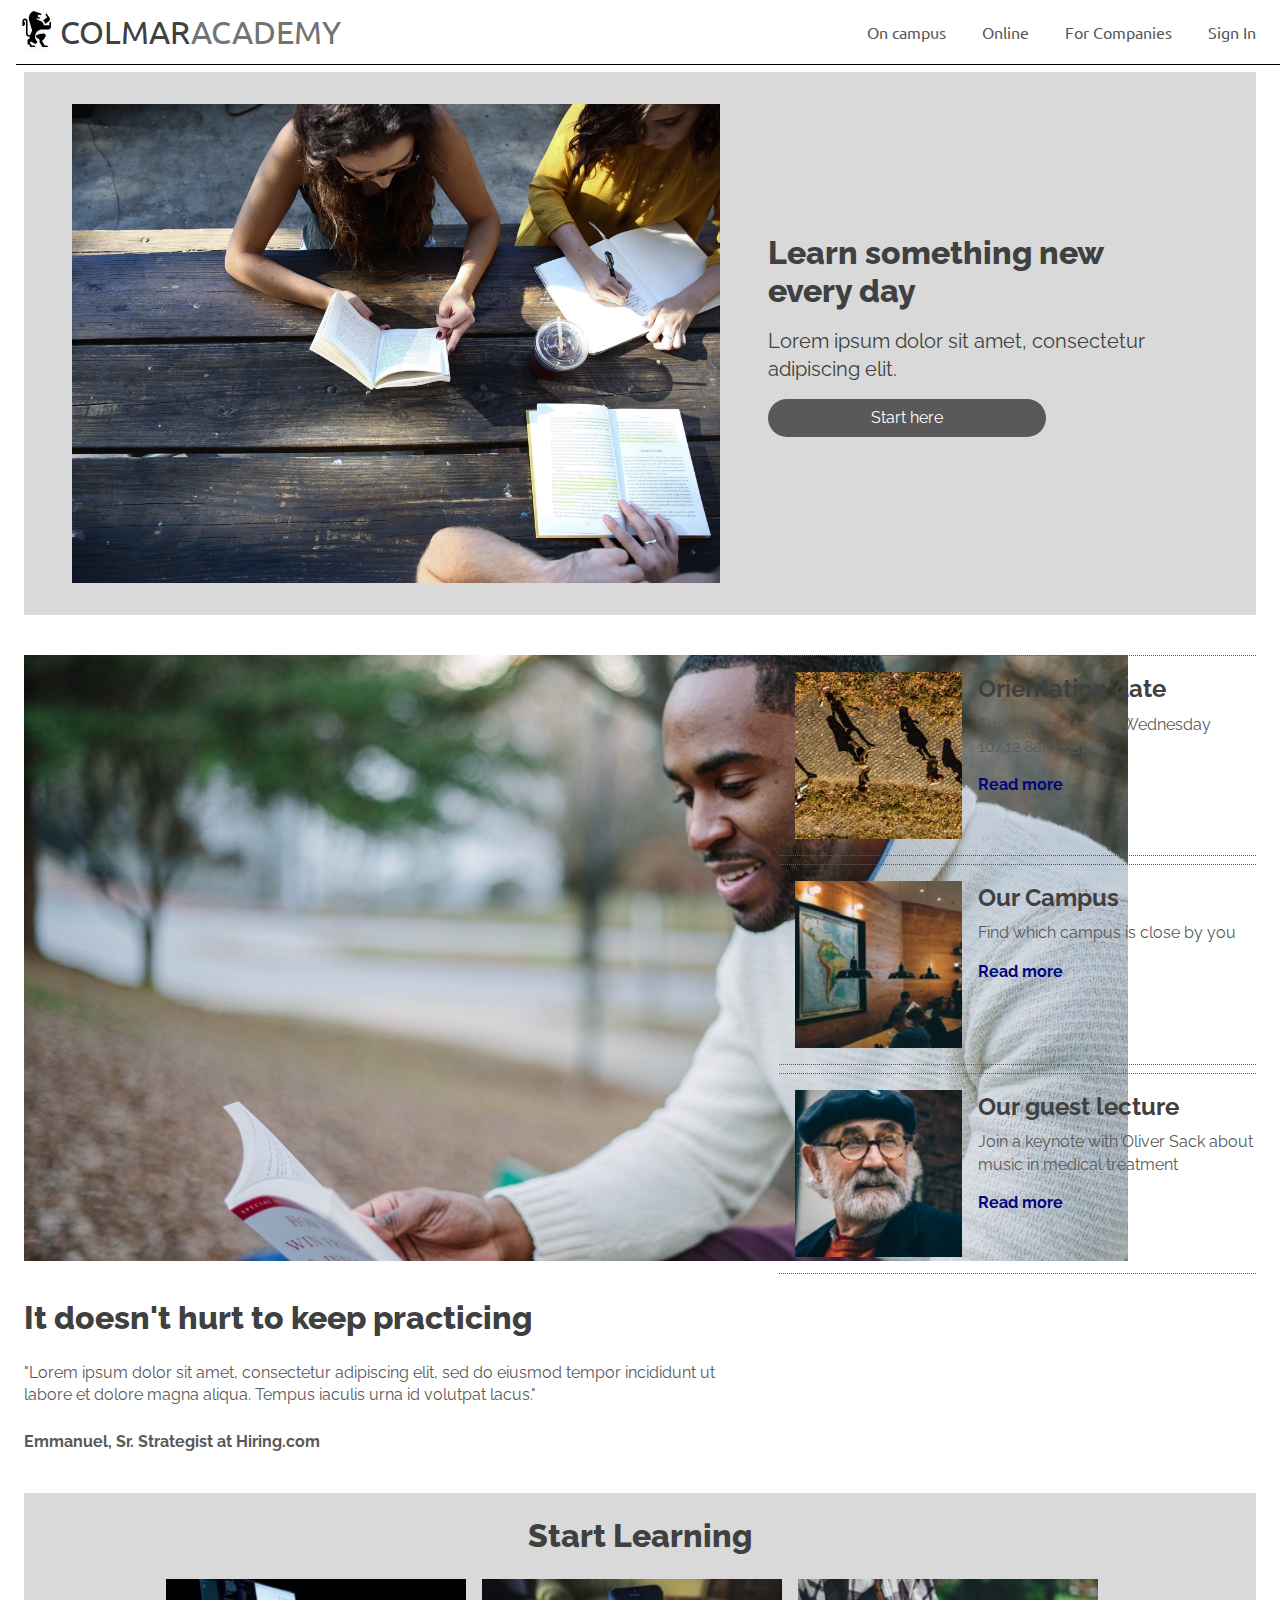
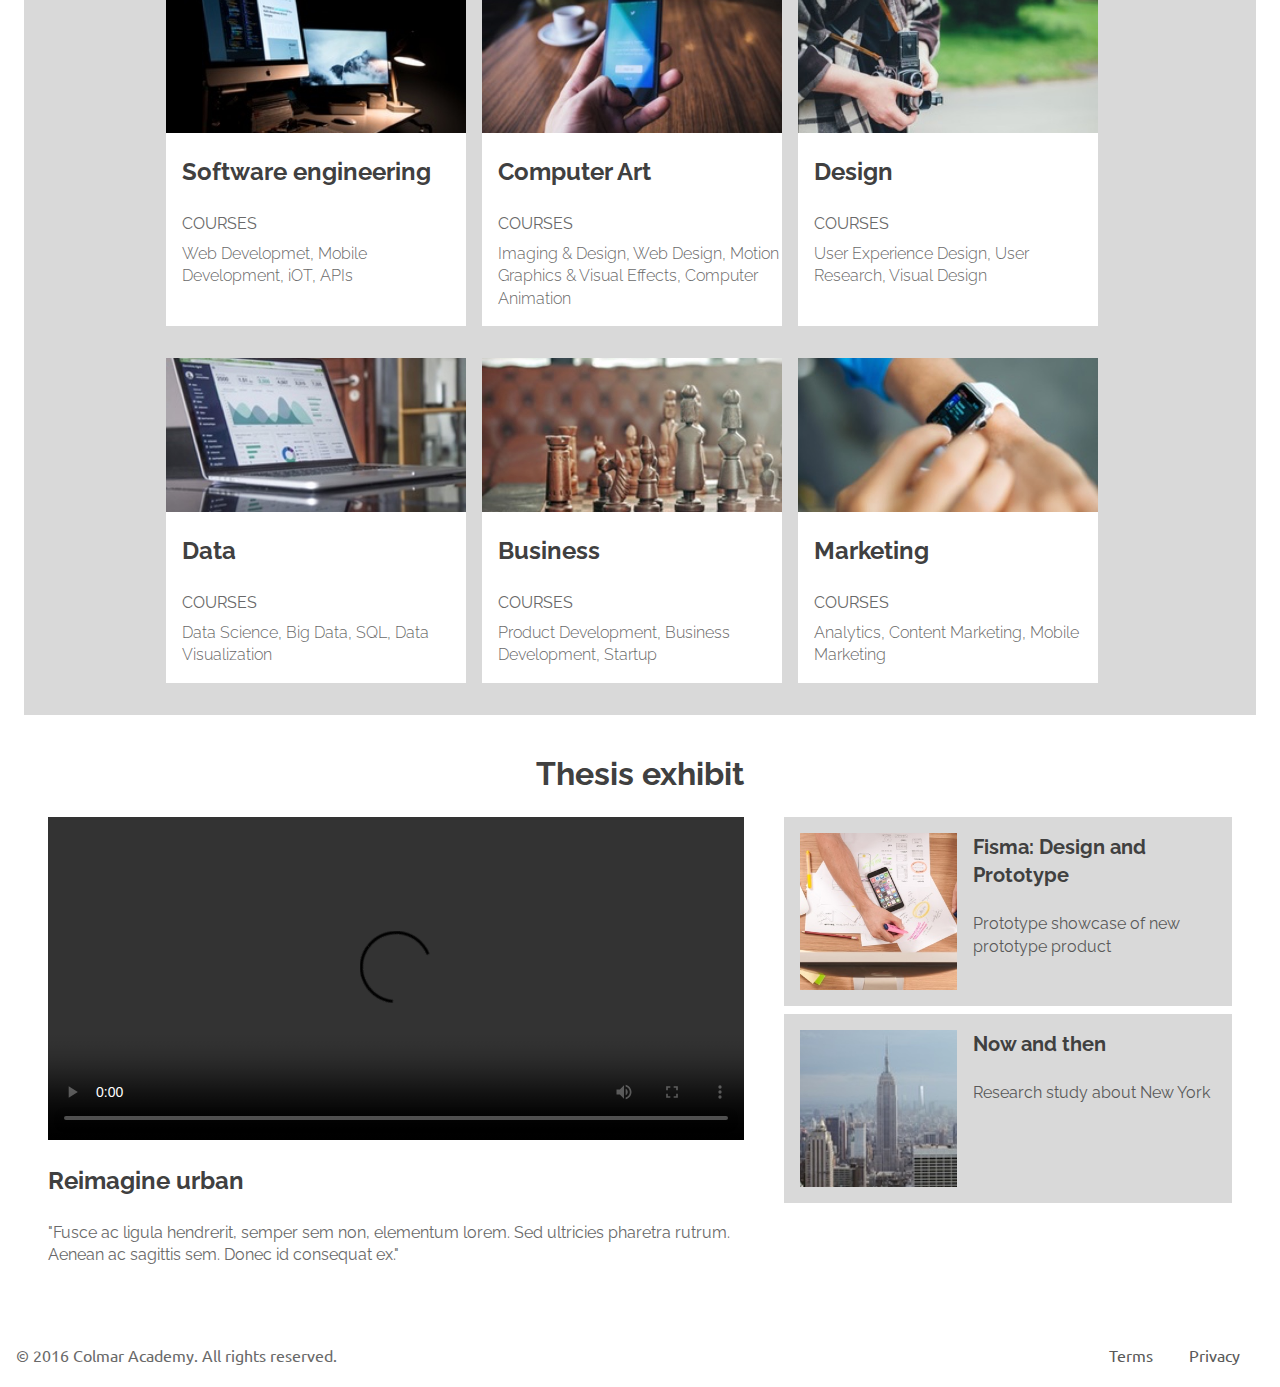
==== commit e92639b8: "changing viewport" ====
--- a/index.html
+++ b/index.html
@@ -8,7 +8,7 @@
     <link href="https://fonts.googleapis.com/css?family=Raleway:300,400,700,800" rel="stylesheet">
     <link rel="stylesheet" href="https://use.fontawesome.com/releases/v5.8.1/css/all.css" integrity="sha384-50oBUHEmvpQ+1lW4y57PTFmhCaXp0ML5d60M1M7uH2+nqUivzIebhndOJK28anvf" crossorigin="anonymous">
     <link href="resources/css/style.css" type="text/css" rel="stylesheet">
-    <meta name="viewport" content="width=device-width, initial-scale=0.86">
+    <!--<meta name="viewport" content="width=device-width, initial-scale=0.86">-->
   </head>
 
 <body>
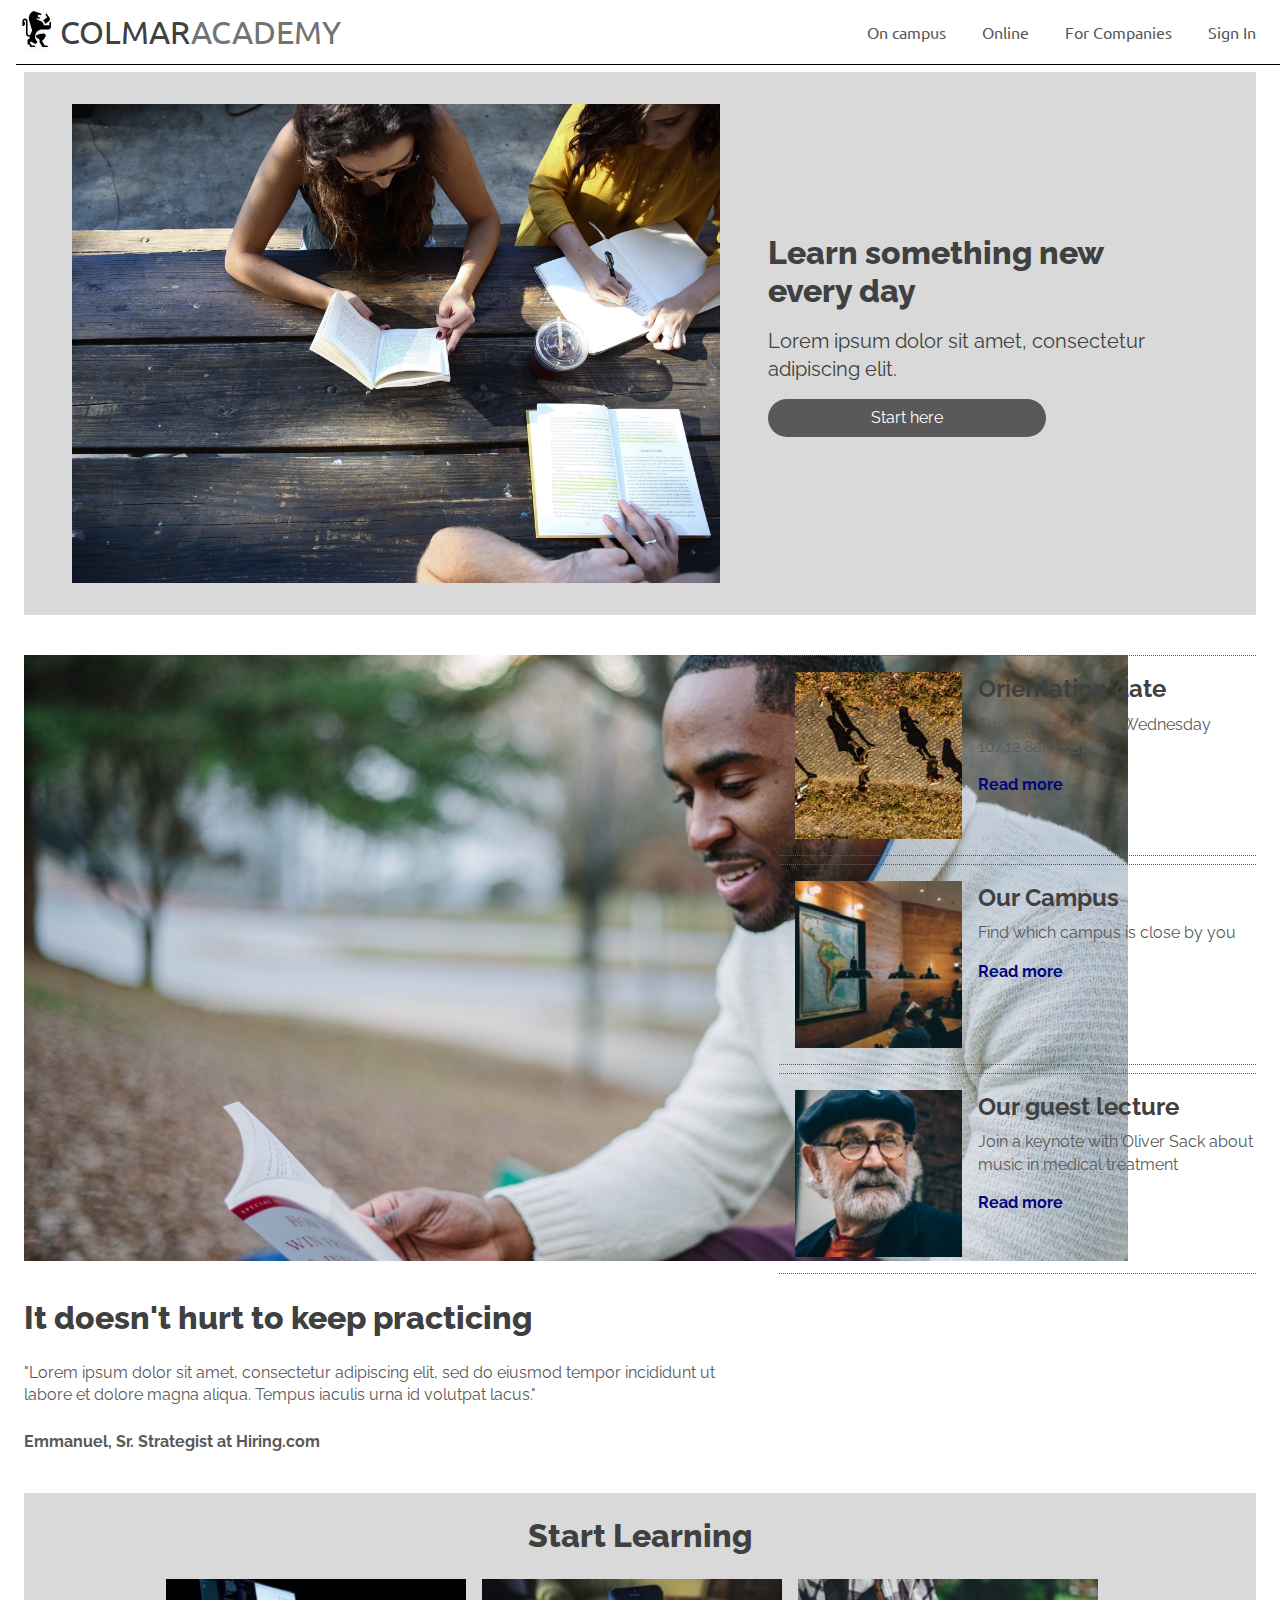
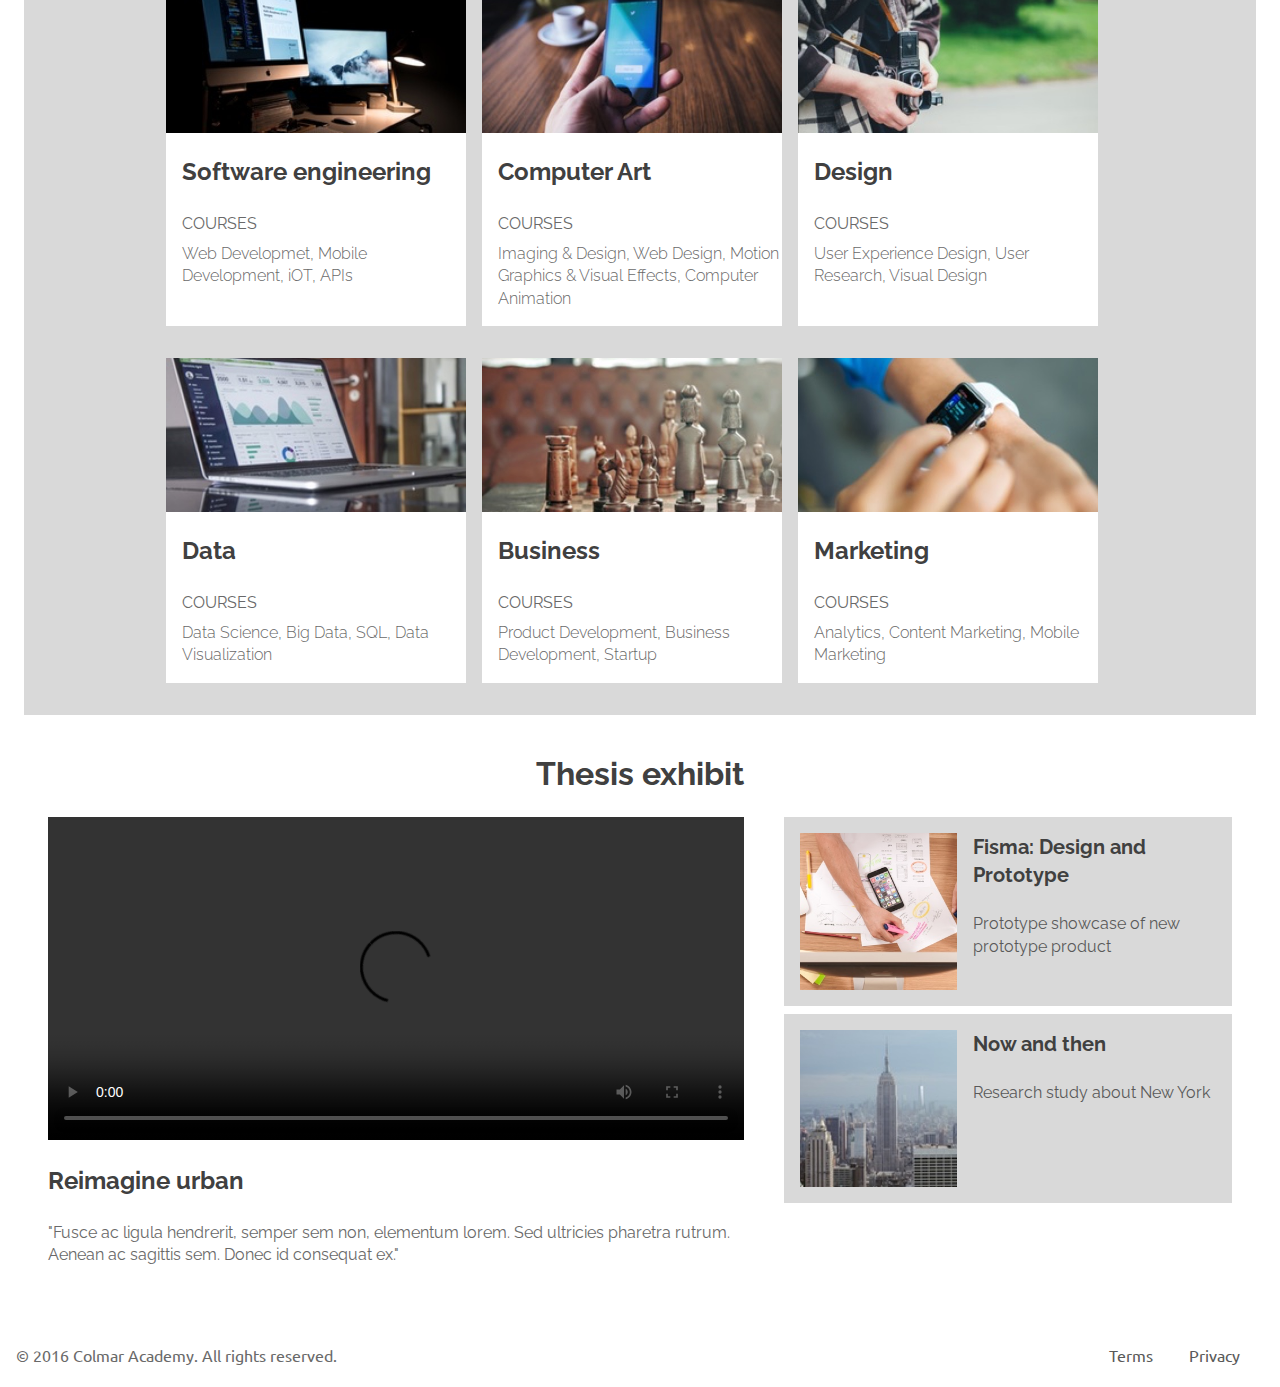
==== commit a80464c1: "viewport change" ====
--- a/index.html
+++ b/index.html
@@ -8,7 +8,7 @@
     <link href="https://fonts.googleapis.com/css?family=Raleway:300,400,700,800" rel="stylesheet">
     <link rel="stylesheet" href="https://use.fontawesome.com/releases/v5.8.1/css/all.css" integrity="sha384-50oBUHEmvpQ+1lW4y57PTFmhCaXp0ML5d60M1M7uH2+nqUivzIebhndOJK28anvf" crossorigin="anonymous">
     <link href="resources/css/style.css" type="text/css" rel="stylesheet">
-    <!--<meta name="viewport" content="width=device-width, initial-scale=0.86">-->
+    <meta name = "viewport" content = "initial-scale=0.86, user-scalable=no, width=device-width">
   </head>
 
 <body>
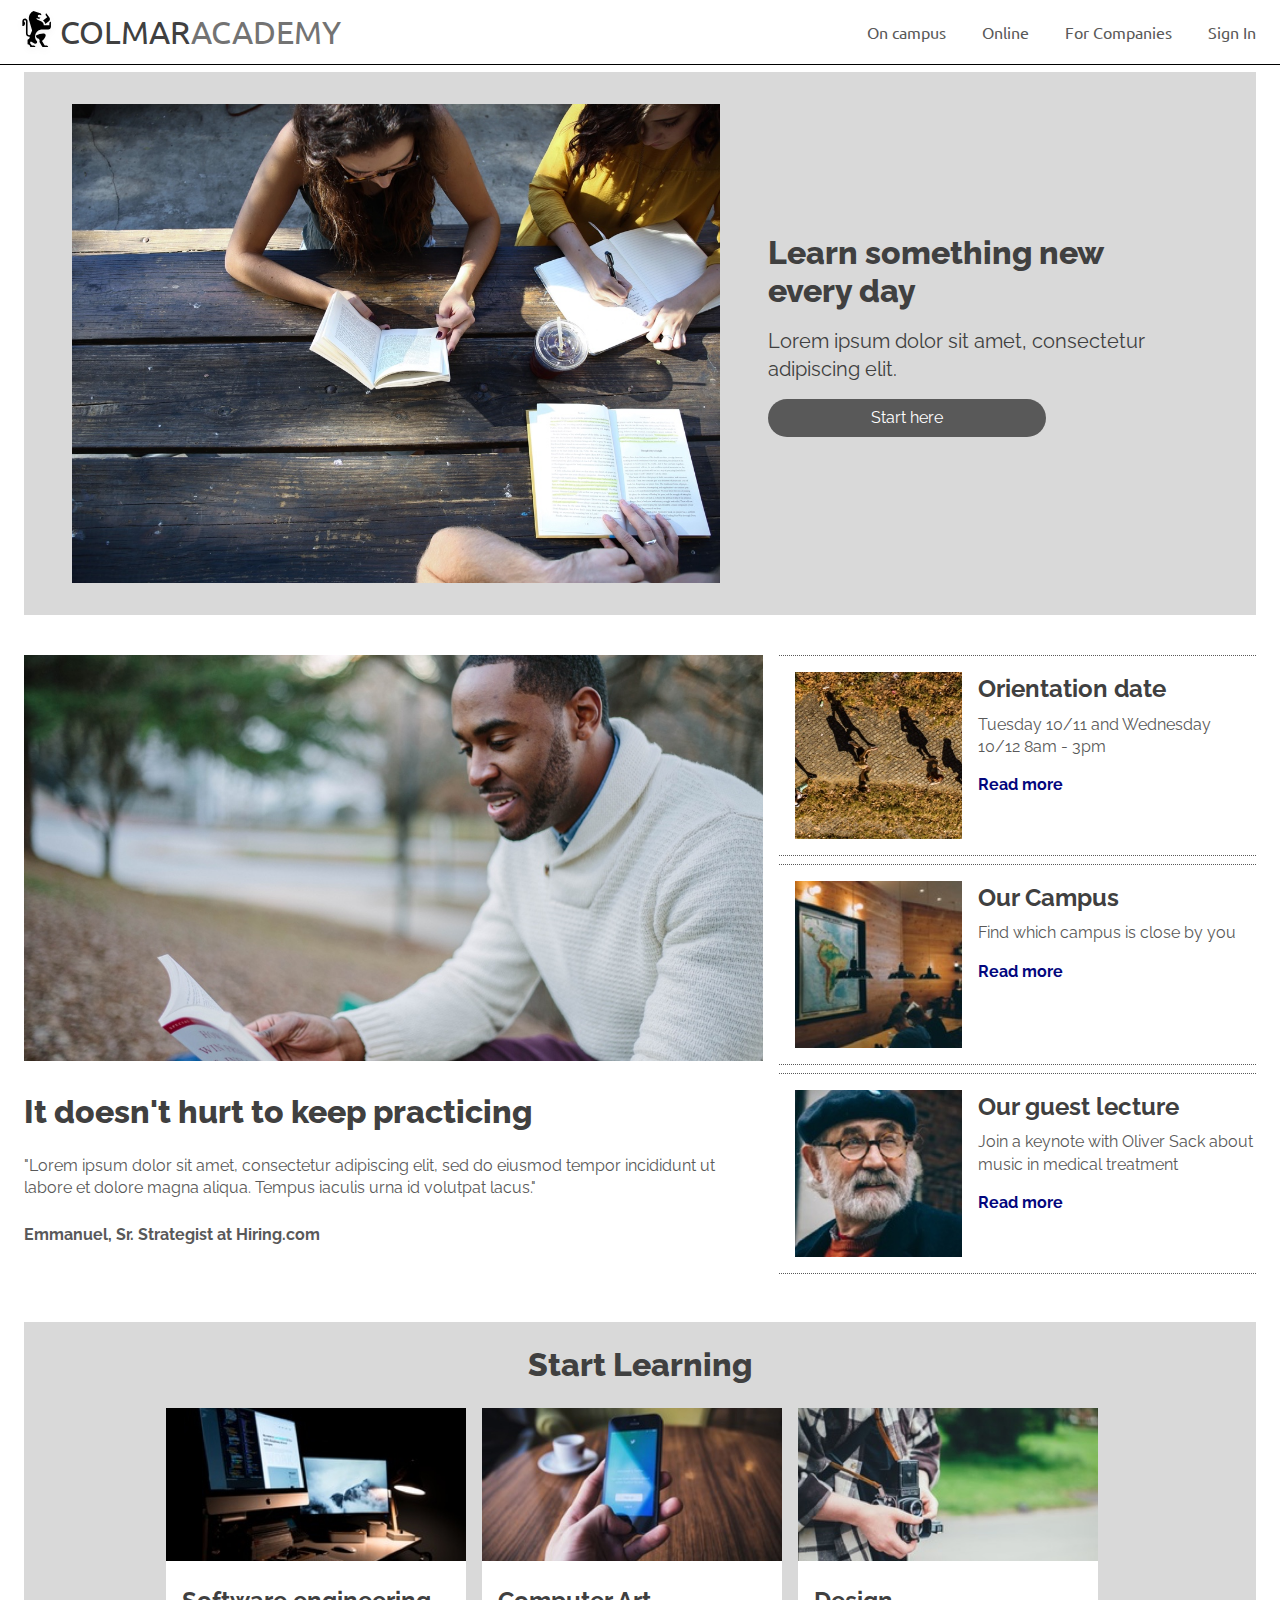
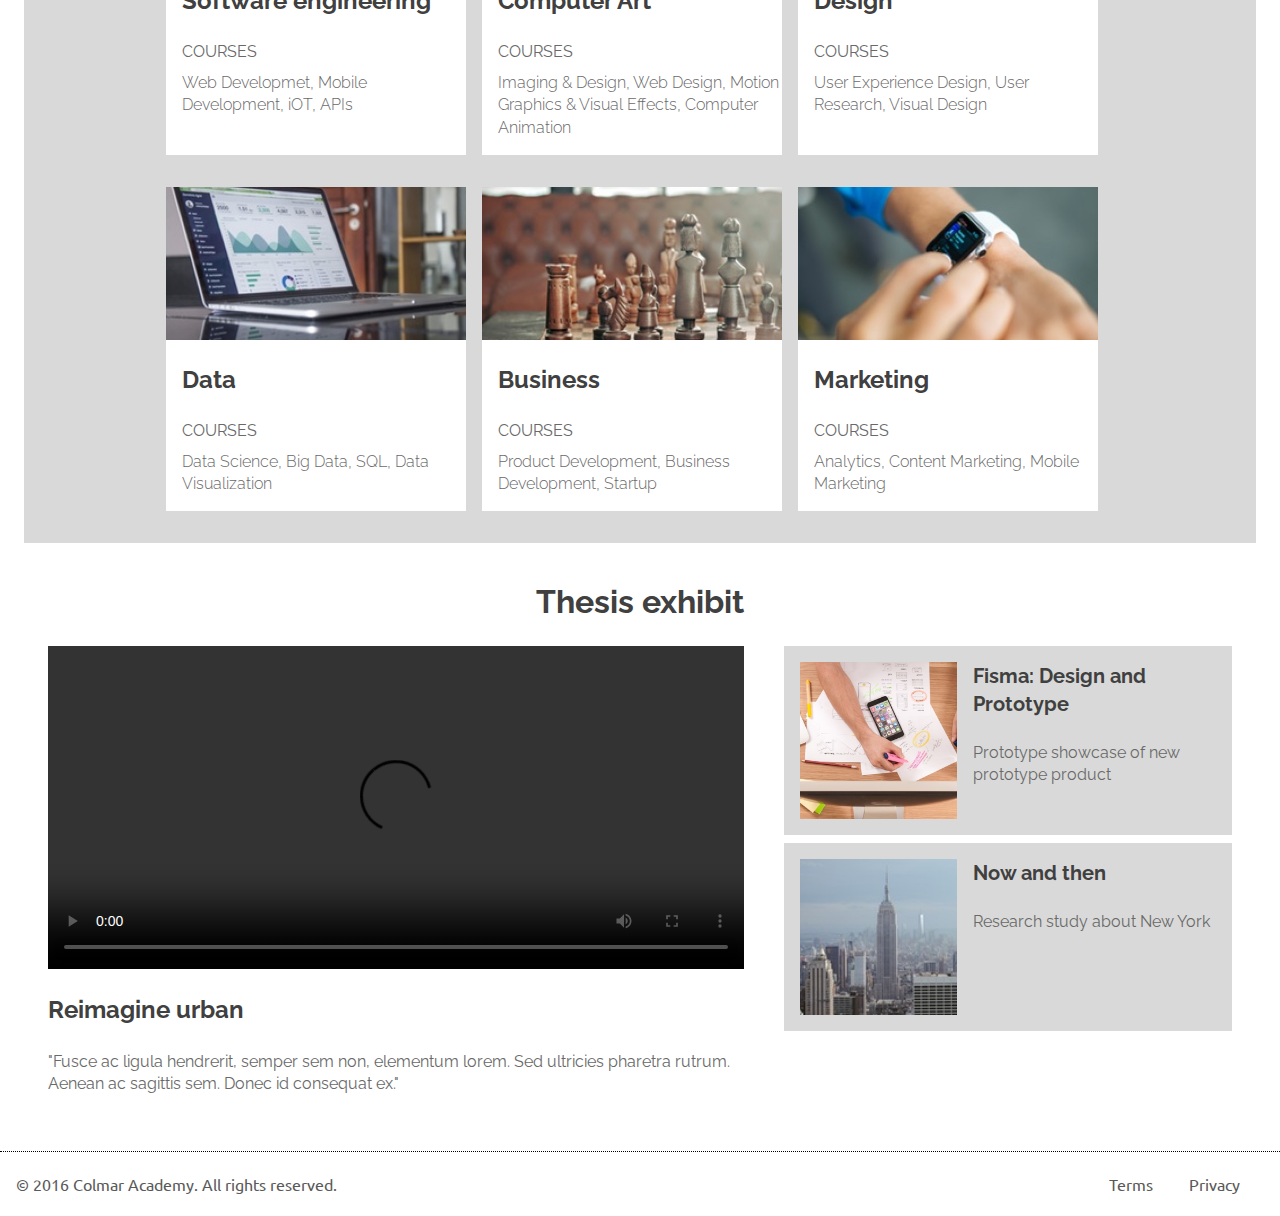
==== commit 0d7b520d: "Cleaned up code sspacing" ====
--- a/index.html
+++ b/index.html
@@ -27,23 +27,19 @@
         <li>Sign In</li>
       </ul>
     </div>
-
     <div class="tablet-menu">
-      <img src="resources/images/ic-on-campus.svg" alt="">
-      <img src="resources/images/ic-online.svg" alt="">
-      <img src="resources/images/ic-login.svg" alt="">
-    </div>
-
+      <img src="resources/images/ic-on-campus.svg" alt="icon of student chair">
+      <img src="resources/images/ic-online.svg" alt="icon of computer">
+      <img src="resources/images/ic-login.svg" alt="icon of user">
+    </div>
     <div class="mobile-menu">
-      <img src="resources/images/ic-logo.svg" alt="">
-      <img src="resources/images/ic-on-campus.svg" alt="">
-      <img src="resources/images/ic-online.svg" alt="">
-      <img src="resources/images/ic-login.svg" alt="">
-    </div>
-
+      <img src="resources/images/ic-logo.svg" alt="Colmar Academy lion logo">
+      <img src="resources/images/ic-on-campus.svg" alt="icon of student chair">
+      <img src="resources/images/ic-online.svg" alt="icon of computer">
+      <img src="resources/images/ic-login.svg" alt="icon of user">
+    </div>
   </nav>
 </header>
-
 
 <!-- Banner -->
 <div class="container" role="presentation">
@@ -75,7 +71,6 @@
         <span><b>Emmanuel,</b> Sr. Strategist at Hiring.com</span>
       </div>
     </div>
-
     <div class="narrow-box-main" role="presentation">
       <div class="mini-box" role="presentation">
         <img src="resources/images/information-orientation.jpg" alt="Overhead shot of people walking on a path.">
@@ -85,7 +80,6 @@
           <a href="#">Read more</a>
         </div>
       </div>
-
       <div class="mini-box" role="presentation">
         <img src="resources/images/information-campus.jpg" alt="People working at long table.">
         <div class="mini-box-text" role="presentation">
@@ -94,7 +88,6 @@
           <a href="#">Read more</a>
         </div>
       </div>
-
       <div class="mini-box" role="presentation">
         <img src="resources/images/information-guest-lecture.jpg" alt="Head shot of Oliver Sack">
         <div class="mini-box-text" role="presentation">
@@ -104,7 +97,6 @@
         </div>
       </div>
     </div>
-
     <div class="narrow-box-mobile" role="presentation">
       <div class="mini-box-mobile" role="presentation">
         <img src="resources/images/information-orientation-mobile.jpg" alt="Overhead shot of people walking on a path.">
@@ -114,7 +106,6 @@
           <a href="#">Read more</a>
         </div>
       </div>
-
       <div class="mini-box-mobile" role="presentation">
         <img src="resources/images/information-campus-mobile.jpg" alt="People working at long table.">
         <div class="mini-box-mobile-text" role="presentation">
@@ -123,15 +114,14 @@
           <a href="#">Read more</a>
         </div>
       </div>
-
-        <div class="mini-box-mobile" role="presentation">
-          <img src="resources/images/information-guest-lecture-mobile.jpg" alt="Head shot of Oliver Sack">
-          <div class="mini-box-mobile-text" role="presentation">
-            <h2>Our guest lecture</h2>
-            <p>Join a keynote with Oliver Sack about music in medical treatment</p>
-            <a href="#">Read more</a>
-          </div>
-        </div>
+      <div class="mini-box-mobile" role="presentation">
+        <img src="resources/images/information-guest-lecture-mobile.jpg" alt="Head shot of Oliver Sack">
+        <div class="mini-box-mobile-text" role="presentation">
+          <h2>Our guest lecture</h2>
+          <p>Join a keynote with Oliver Sack about music in medical treatment</p>
+          <a href="#">Read more</a>
+        </div>
+      </div>
     </div>
   </div>
 </div>
@@ -149,7 +139,6 @@
           <p id="classes">Web Developmet, Mobile Development, iOT, APIs</p>
         </div>
       </div>
-
       <div class="course">
         <img src="resources/images/course-computer-art.jpg" alt="Person holding a smart phone">
         <div class="course-text" role="presentation">
@@ -158,7 +147,6 @@
           <p id="classes">Imaging & Design, Web Design, Motion Graphics & Visual Effects, Computer Animation</p>
         </div>
       </div>
-
       <div class="course">
         <img src="resources/images/course-design.jpg" alt="Person taking a photo with Twin lens reflex camera">
         <div class="course-text" role="presentation">
@@ -167,7 +155,6 @@
           <p id="classes">User Experience Design, User Research, Visual Design</p>
         </div>
       </div>
-
       <div class="course">
         <img src="resources/images/course-data.jpg" alt="Laptop with screen showing data visualization">
         <div class="course-text" role="presentation">
@@ -176,7 +163,6 @@
           <p id="classes">Data Science, Big Data, SQL, Data Visualization</p>
         </div>
       </div>
-
       <div class="course">
         <img src="resources/images/course-business.jpg" alt="Chessboard with wooden pieces">
         <div class="course-text" role="presentation">
@@ -185,7 +171,6 @@
           <p id="classes">Product Development, Business Development, Startup</p>
         </div>
       </div>
-
       <div class="course">
         <img src="resources/images/course-marketing.jpg" alt="Person using a smart watch">
         <div class="course-text" role="presentation">
@@ -195,17 +180,16 @@
         </div>
       </div>
     </div>
-
-    <div class="course-array-mobile">
-      <div class="course-list-mobile">
-      <h2>Software Engineering  <i class="fas fa-database"></i></h2>
-      <h2>Computer Art <i class="fas fa-palette"></i></h2>
-      <h2>Design <i class="fas fa-crop-alt"></i></h2>
-      <h2>Data <i class="fas fa-chart-pie"></i></h2>
-      <h2>Business <i class="fas fa-briefcase"></i></h2>
-      <h2>Marketing <i class="fas fa-poll"></i></h2>
-    </div>
-          </div>
+      <div class="course-array-mobile">
+        <div class="course-list-mobile">
+          <h2>Software Engineering  <i class="fas fa-database"></i></h2>
+          <h2>Computer Art <i class="fas fa-palette"></i></h2>
+          <h2>Design <i class="fas fa-crop-alt"></i></h2>
+          <h2>Data <i class="fas fa-chart-pie"></i></h2>
+          <h2>Business <i class="fas fa-briefcase"></i></h2>
+          <h2>Marketing <i class="fas fa-poll"></i></h2>
+        </div>
+      </div>
   </div>
 </div>
 
@@ -219,7 +203,6 @@
         <h2>Reimagine urban</h2>
         <p>"Fusce ac ligula hendrerit, semper sem non, elementum lorem. Sed ultricies pharetra rutrum. Aenean ac sagittis sem. Donec id consequat ex."</p>
       </div>
-
       <div class="narrow-box" role="presentation">
         <div class="mini-box" id="fisma">
           <img src="resources/images/thesis-fisma.jpg" alt="Overhead shot of person working with smart phone and paper.">
@@ -228,9 +211,8 @@
             <p>Prototype showcase of new prototype product</p>
           </div>
         </div>
-
         <div class="mini-box" role="presentation">
-          <img src="resources/images/thesis-now-and-then.jpg" alt="Empire State Building.">
+          <img src="resources/images/thesis-now-and-then.jpg" alt="NYC skyline with Empire State Building.">
           <div class="mini-box-text">
             <h3>Now and then</h3>
             <p>Research study about New York</p>
@@ -252,5 +234,5 @@
     </nav>
   </footer>
 
-  </body>
-  </html>
+</body>
+</html>
--- a/resources/css/style.css
+++ b/resources/css/style.css
@@ -18,13 +18,11 @@
   line-height: 1.2;
   color: rgb(64, 64, 64);
 }
-
 h2 {
   font-weight: 700;
   font-size: 1.5rem;
   color: rgb(64, 64, 64);
 }
-
 h3 {
   font-size: 1.25rem;
   color: rgb(64, 64, 64);
@@ -33,6 +31,11 @@
   display: flex;
   padding: 0.5rem 1.5rem;
   margin-bottom: 1.5rem;
+}
+@media only screen and (max-width: 525px) {
+  .container {
+    margin-bottom: 0.5rem;
+  }
 }
 .wide-box {
   width: 60%;
@@ -46,7 +49,6 @@
   width: 40%;
   padding-left: 1.5rem;
   margin-right: 1.5rem;
-
 }
 .mini-box {
   display: flex;
@@ -67,7 +69,7 @@
 }
 /* Header */
 header {
-  margin: 0 1rem 0 1rem;
+  padding: 0 1rem 0 1rem;
   position: fixed;
   z-index: 1;
   background-color: white;
@@ -227,12 +229,11 @@
 .info-box .quote-box {
   width: 60%;
 }
-.info-box .wide-box img {
+.info-box .quote-box img {
   max-width: 100%;
   height: auto;
   display: block;
 }
-
 .info-box .quote h1 {
   padding-top: 2rem;
   padding-bottom: 1.5rem;
@@ -256,7 +257,6 @@
   padding-top: 0.5rem;
   padding-bottom: 0.5rem;
 }
-
 .info-box .mini-box-text p {
   padding-bottom: 1rem;
 }
@@ -274,7 +274,7 @@
     flex-direction: column;
     width: 100%;
   }
-  .info-box .wide-box {
+  .info-box .quote-box {
     display: none;
   }
   .info-box .narrow-box-main {
@@ -304,7 +304,6 @@
     text-decoration: none;
   }
 }
-
 
 /*  Courses */
 .course-box {
@@ -374,7 +373,6 @@
     width: 100
     margin-bottom: 1rem;
   }
-
   .course-array-mobile h2 {
     display: flex;
     justify-content: space-between;
@@ -416,7 +414,6 @@
 }
 .thesis-box .mini-box{
   background-color: rgb(217, 217, 217);
-  color: rgb(89, 89, 89);
 }
 .thesis-box img {
   padding: 1rem;
@@ -430,11 +427,10 @@
   padding-right: 1rem;
 }
 @media only screen and (max-width: 525px) {
-
   .thesis-box h1 {
     text-align: center;
     font-weight: 700;
-    padding-bottom: 0.5rem;
+    padding-bottom: 0;
   }
   .thesis-box .wide-box {
     width: 100%;
@@ -448,10 +444,12 @@
 }
 
 /* Footer */
+footer {
+  border-top: 1px dotted black;
+}
 footer p {
   display: inline;
   padding: 0 1rem;
-  color: rgb(105, 105, 105);
 }
 @media only screen and (max-width: 525px) {
   footer ul {
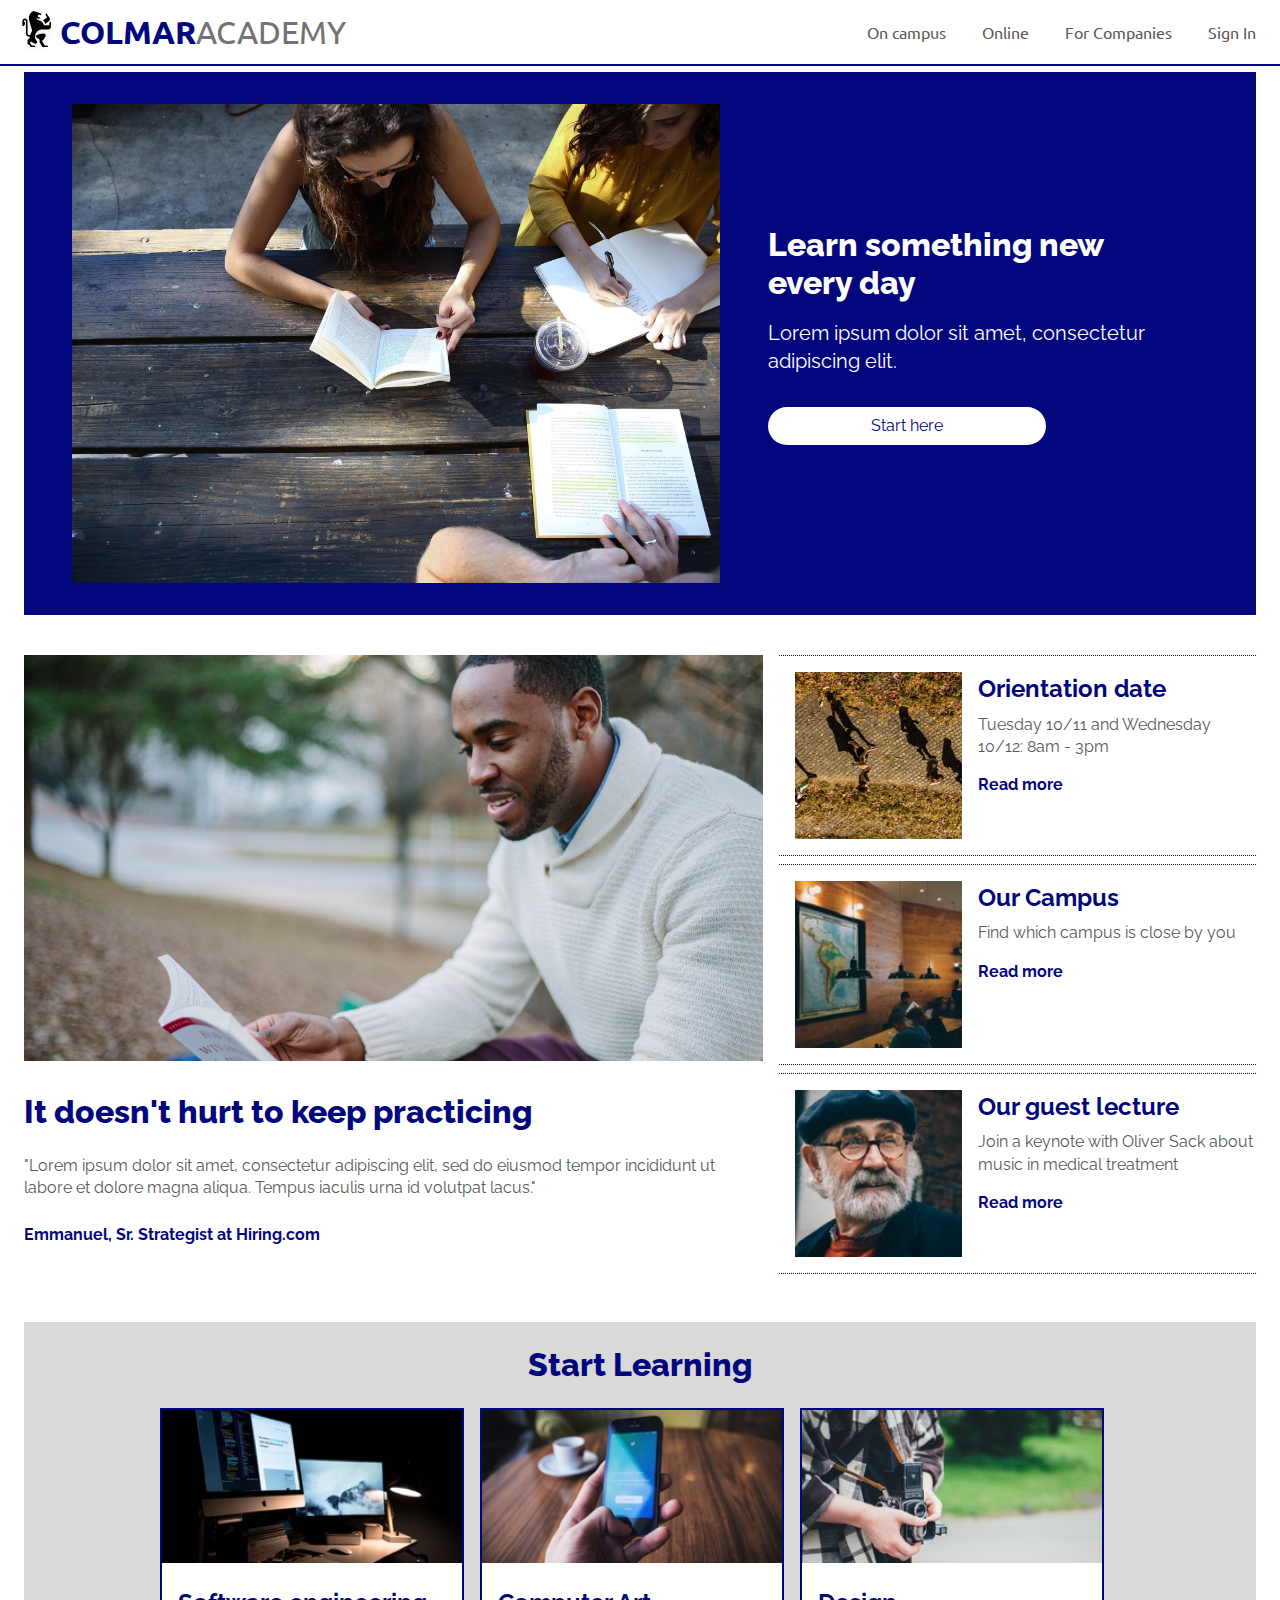
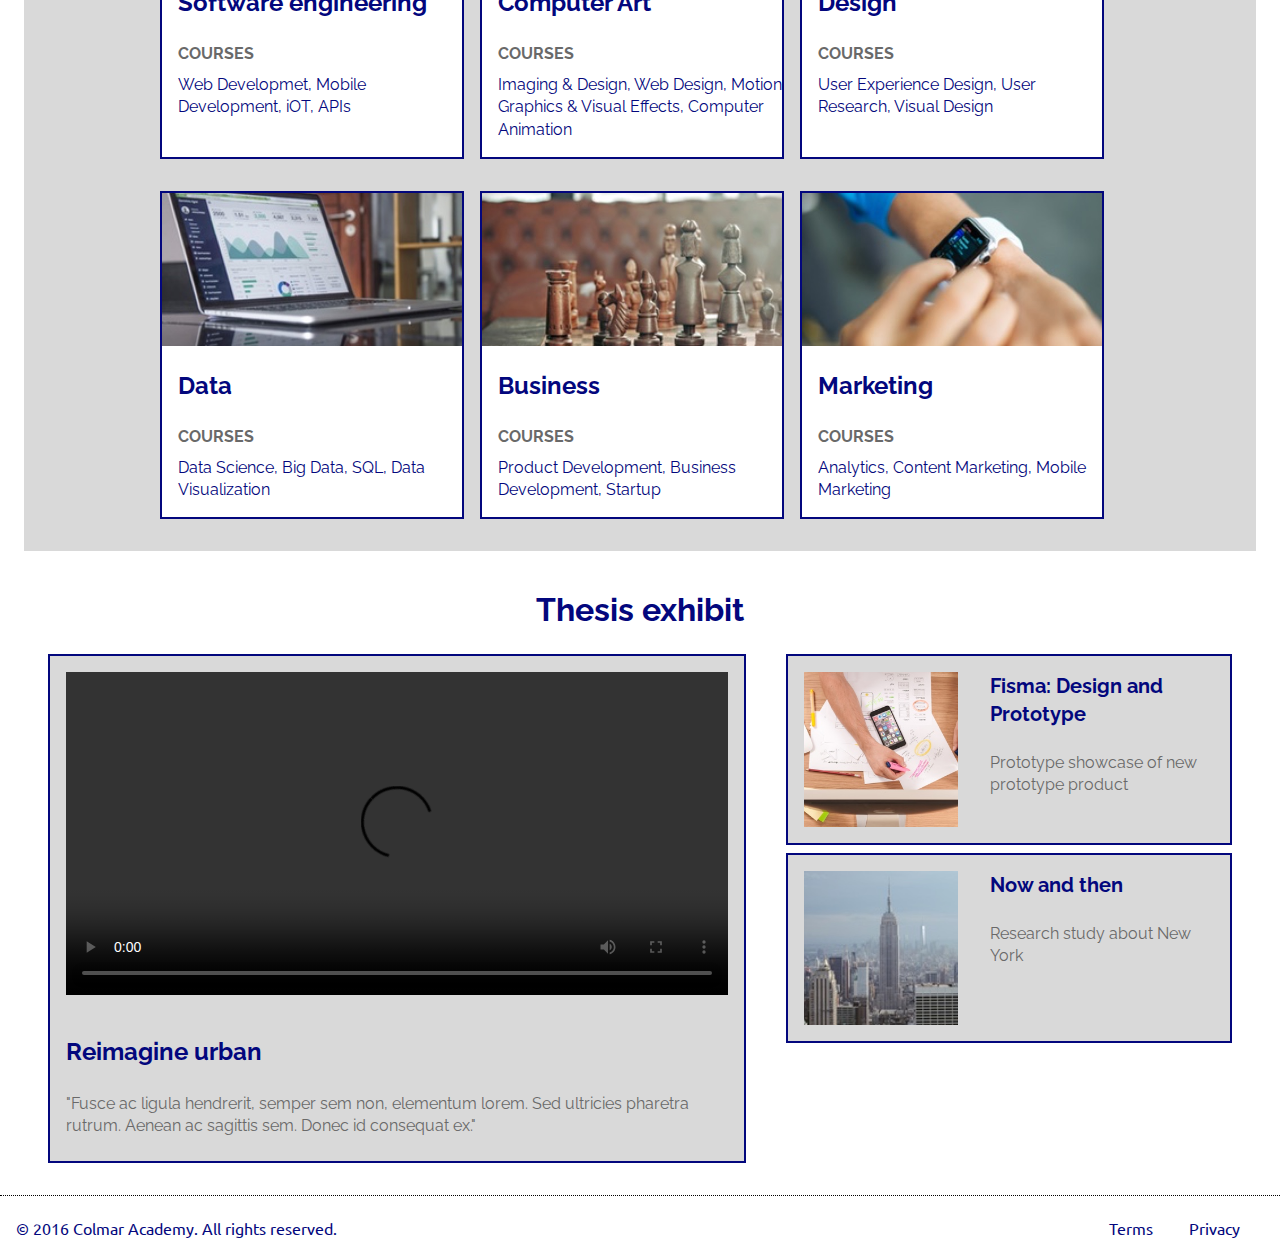
==== commit d30254c0: "final version" ====
--- a/index.html
+++ b/index.html
@@ -76,7 +76,7 @@
         <img src="resources/images/information-orientation.jpg" alt="Overhead shot of people walking on a path.">
         <div class="mini-box-text" role="presentation">
           <h2>Orientation date</h2>
-          <p>Tuesday 10/11 and Wednesday 10/12 8am - 3pm</p>
+          <p>Tuesday 10/11 and Wednesday 10/12: 8am - 3pm</p>
           <a href="#">Read more</a>
         </div>
       </div>
--- a/resources/css/style.css
+++ b/resources/css/style.css
@@ -74,7 +74,7 @@
   z-index: 1;
   background-color: white;
   width: 100%;
-  border-bottom: 1px solid black;
+  border-bottom: 2px solid rgb(3, 7, 125);
 }
 header img{
   padding-right: .2rem;
@@ -97,7 +97,8 @@
   text-transform: uppercase;
 }
 header h4 .firstword {
-  color: rgb(64, 64, 64);
+  color: rgb(3, 7, 125);
+  font-weight: 700;
 }
 header h4 .secondword {
   color: rgb(115, 115, 115);
@@ -152,7 +153,7 @@
 /* Banner */
 .banner {
   display: flex;
-  background-color: rgb(217, 217, 217);
+  background-color: rgb(3, 7, 125);
   margin-top: 4rem;
   width: 100%;
 }
@@ -173,13 +174,15 @@
   max-width: 85%;
   padding-bottom: 1rem;
 }
-.banner-text h1 {
+.banner-text h1,
+.banner-text h3 {
+  color: white;
   padding-bottom: 1rem;
 }
 .button {
   width: 60%;
-  background-color: rgb(89,89,89);
-  color: white;
+  background-color: white;
+  color: rgb(3, 7, 125);
   padding-top: 0.5rem;
   padding-bottom: 0.5rem;
   text-align: center;
@@ -187,7 +190,6 @@
   margin-bottom: 1rem;
   }
 .button:hover {
-background-color: rgb(3, 7, 125);
 font-weight: 800;
 }
 
@@ -218,6 +220,9 @@
     width: 50%;
     align-self: center;
     margin: 0.5rem 4rem 1rem 0;
+    background-color: white;
+    color: rgb(3, 7, 125);
+    font-weight: 800;
   }
 }
 
@@ -235,6 +240,7 @@
   display: block;
 }
 .info-box .quote h1 {
+  color: rgb(3, 7, 125);
   padding-top: 2rem;
   padding-bottom: 1.5rem;
 }
@@ -242,6 +248,7 @@
   padding-bottom: 1.5rem;
 }
 .info-box .quote span {
+  color: rgb(3, 7, 125);
   font-weight: 700;
 }
 .info-box .narrow-box-main {
@@ -254,6 +261,7 @@
   padding-top: 0.5rem;
 }
 .info-box .mini-box-text h2 {
+  color: rgb(3, 7, 125);
   padding-top: 0.5rem;
   padding-bottom: 0.5rem;
 }
@@ -261,8 +269,8 @@
   padding-bottom: 1rem;
 }
 .info-box .mini-box {
-  border-top: dotted 1px rgb(89,89,89);
-  border-bottom: dotted 1px rgb(89,89,89);
+  border-top: dotted 1.5px rgb(3, 7, 125);
+  border-bottom: dotted 1.5px rgb(3, 7, 125);
 }
 .info-box .narrow-box-mobile {
   display: none;
@@ -295,12 +303,16 @@
   .info-box .narrow-box-mobile .mini-box-mobile {
     margin-bottom: 2rem;
   }
+  .mini-box-mobile h2 {
+    color: rgb(3, 7, 125);
+  }
   .mini-box-mobile-text p {
     display: flex;
     padding-bottom: 0.5rem;
   }
   .mini-box-mobile-text a {
     color: rgb(3, 7, 125);
+    font-weight: 700;
     text-decoration: none;
   }
 }
@@ -313,6 +325,7 @@
   width: 100%;
 }
 .course-box h1 {
+  color: rgb(3, 7, 125);
   text-align: center;
   padding-top: 1.5rem;
   padding-bottom: 1.5rem;
@@ -332,6 +345,7 @@
   margin-right: 1rem;
   margin-bottom: 2rem;
   width: 300px;
+  border: 2px solid rgb(3, 7, 125);
 }
 .course-text {
   text-align: left;
@@ -340,16 +354,19 @@
   margin-bottom: 1rem;
 }
 .course-text h3 {
+  color: rgb(3, 7, 125);
   font-weight: 700;
   font-size: 1.5rem;
   padding-bottom: 1rem;
 }
 .course-text #course-title {
+  font-weight: 700;
   padding-top: 0.5rem;
   padding-bottom: 0.5rem;
 }
 .course-text #classes {
-  font-weight: 300;
+  color: rgb(3, 7, 125);
+  font-weight: 400;
   flex-direction: column;
   align-items: flex-start;
 }
@@ -374,6 +391,7 @@
     margin-bottom: 1rem;
   }
   .course-array-mobile h2 {
+    color: rgb(3, 7, 125);
     display: flex;
     justify-content: space-between;
     align-items: baseline;
@@ -390,38 +408,50 @@
   color: rgb(105, 105, 105);
 }
 .thesis-box h1 {
+  color: rgb(3, 7, 125);
   text-align: center;
   font-weight: 700;
   padding-bottom: 1.5rem;
 }
 .thesis-box h2 {
+  color: rgb(3, 7, 125);
   text-align: left;
   font-weight: 700;
   padding-top: 1.5rem;
   padding-bottom: 1.5rem;
+  padding-left: 1rem;
 }
 .thesis-box p {
   padding-bottom: 1.5rem;
+  padding-left: 1rem;
 }
 .thesis-inner-box {
   display: flex;
   align-items: flex-start;
+}
+.thesis-box .wide-box {
+  background-color: rgb(217, 217, 217);
+  border: 2px solid rgb(3, 7, 125);
 }
 .thesis-box .wide-box video {
   max-width: 100%;
   height: 20.2rem;
   display: block;
+  padding: 1rem;
 }
 .thesis-box .mini-box{
   background-color: rgb(217, 217, 217);
+  border: 2px solid rgb(3, 7, 125);
 }
 .thesis-box img {
   padding: 1rem;
 }
 .thesis-box h3 {
+  color: rgb(3, 7, 125);
   font-weight: 700;
   margin-top: 1rem;
   margin-bottom: 1.5rem;
+  padding-left: 1rem;
 }
 .thesis-box .mini-box-text p {
   padding-right: 1rem;
@@ -430,10 +460,14 @@
   .thesis-box h1 {
     text-align: center;
     font-weight: 700;
-    padding-bottom: 0;
+    padding-bottom: 1rem;
   }
   .thesis-box .wide-box {
     width: 100%;
+    margin: 0 1rem 1rem 1rem;
+  }
+  .thesis-box .wide-box video {
+    height: auto;
   }
   .thesis-box .wide-box h2, p {
     display: none;
@@ -445,6 +479,7 @@
 
 /* Footer */
 footer {
+  color: rgb(3, 7, 125);
   border-top: 1px dotted black;
 }
 footer p {
